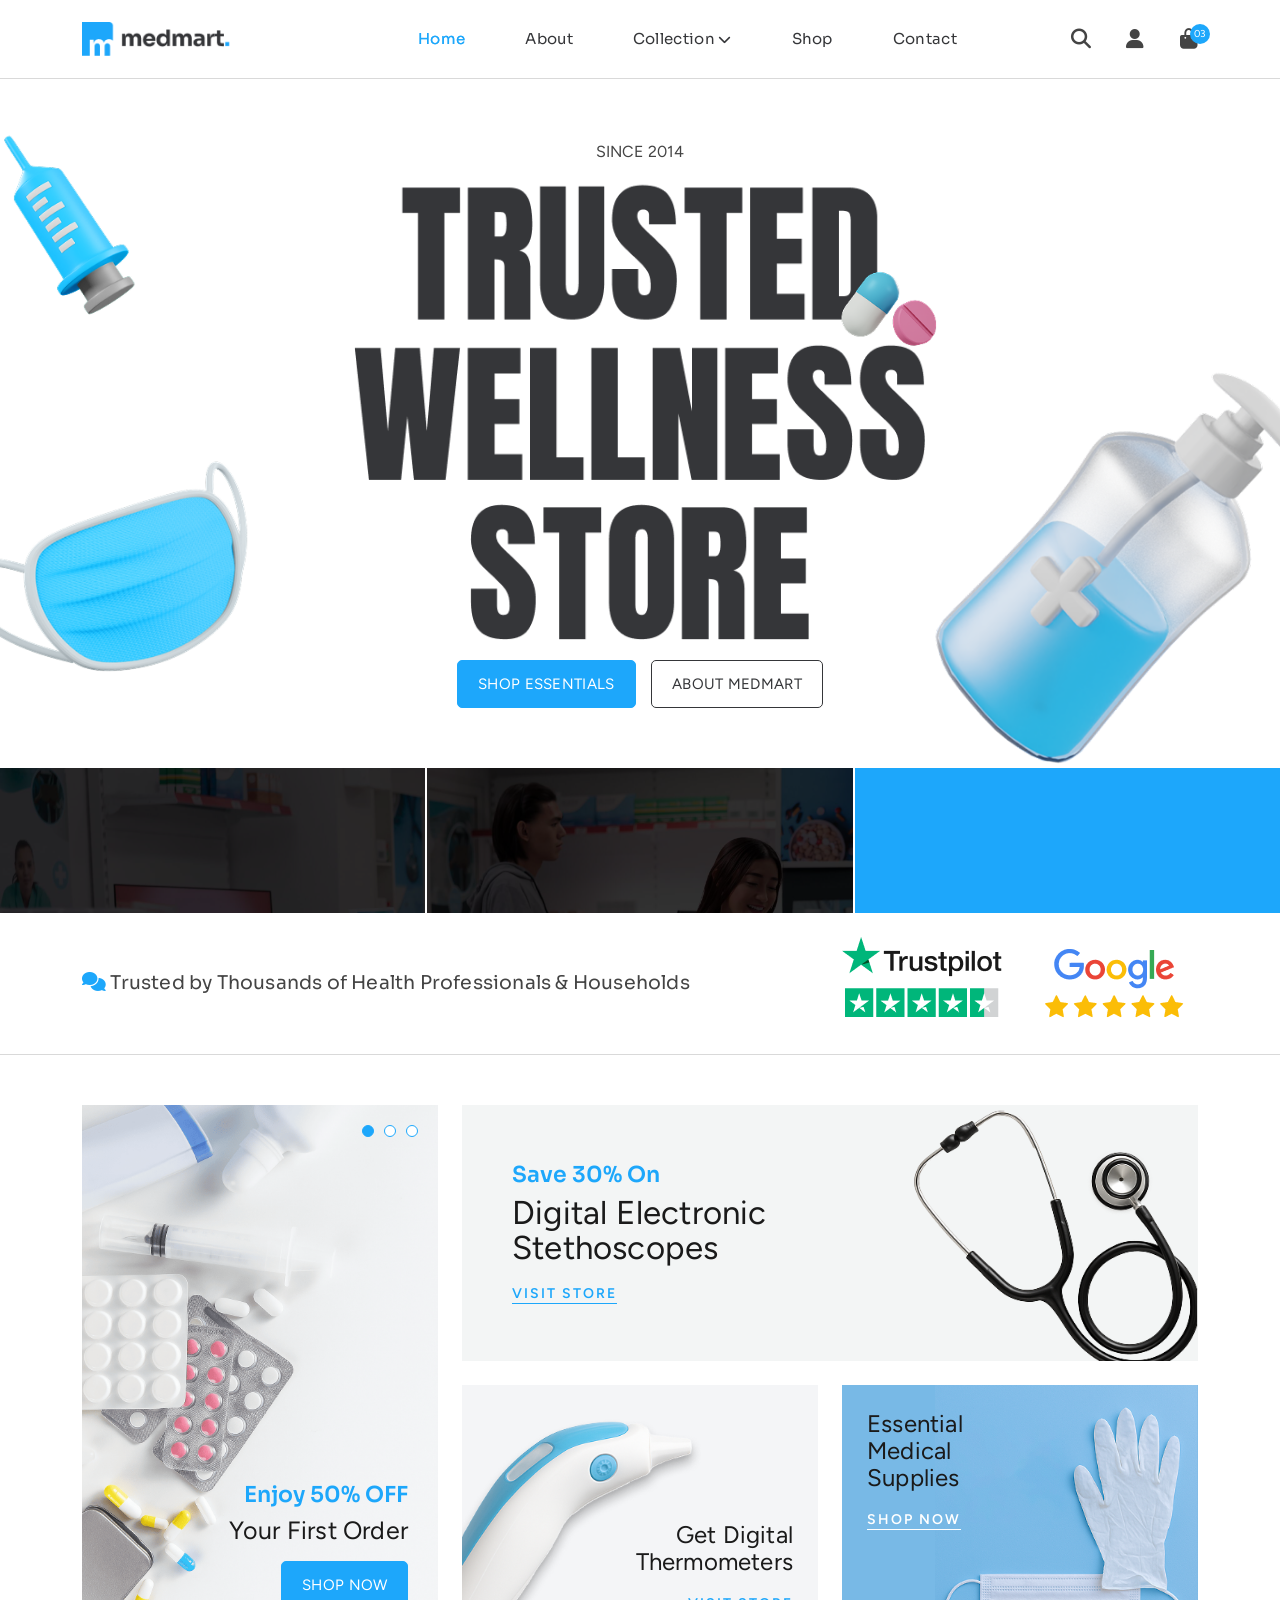
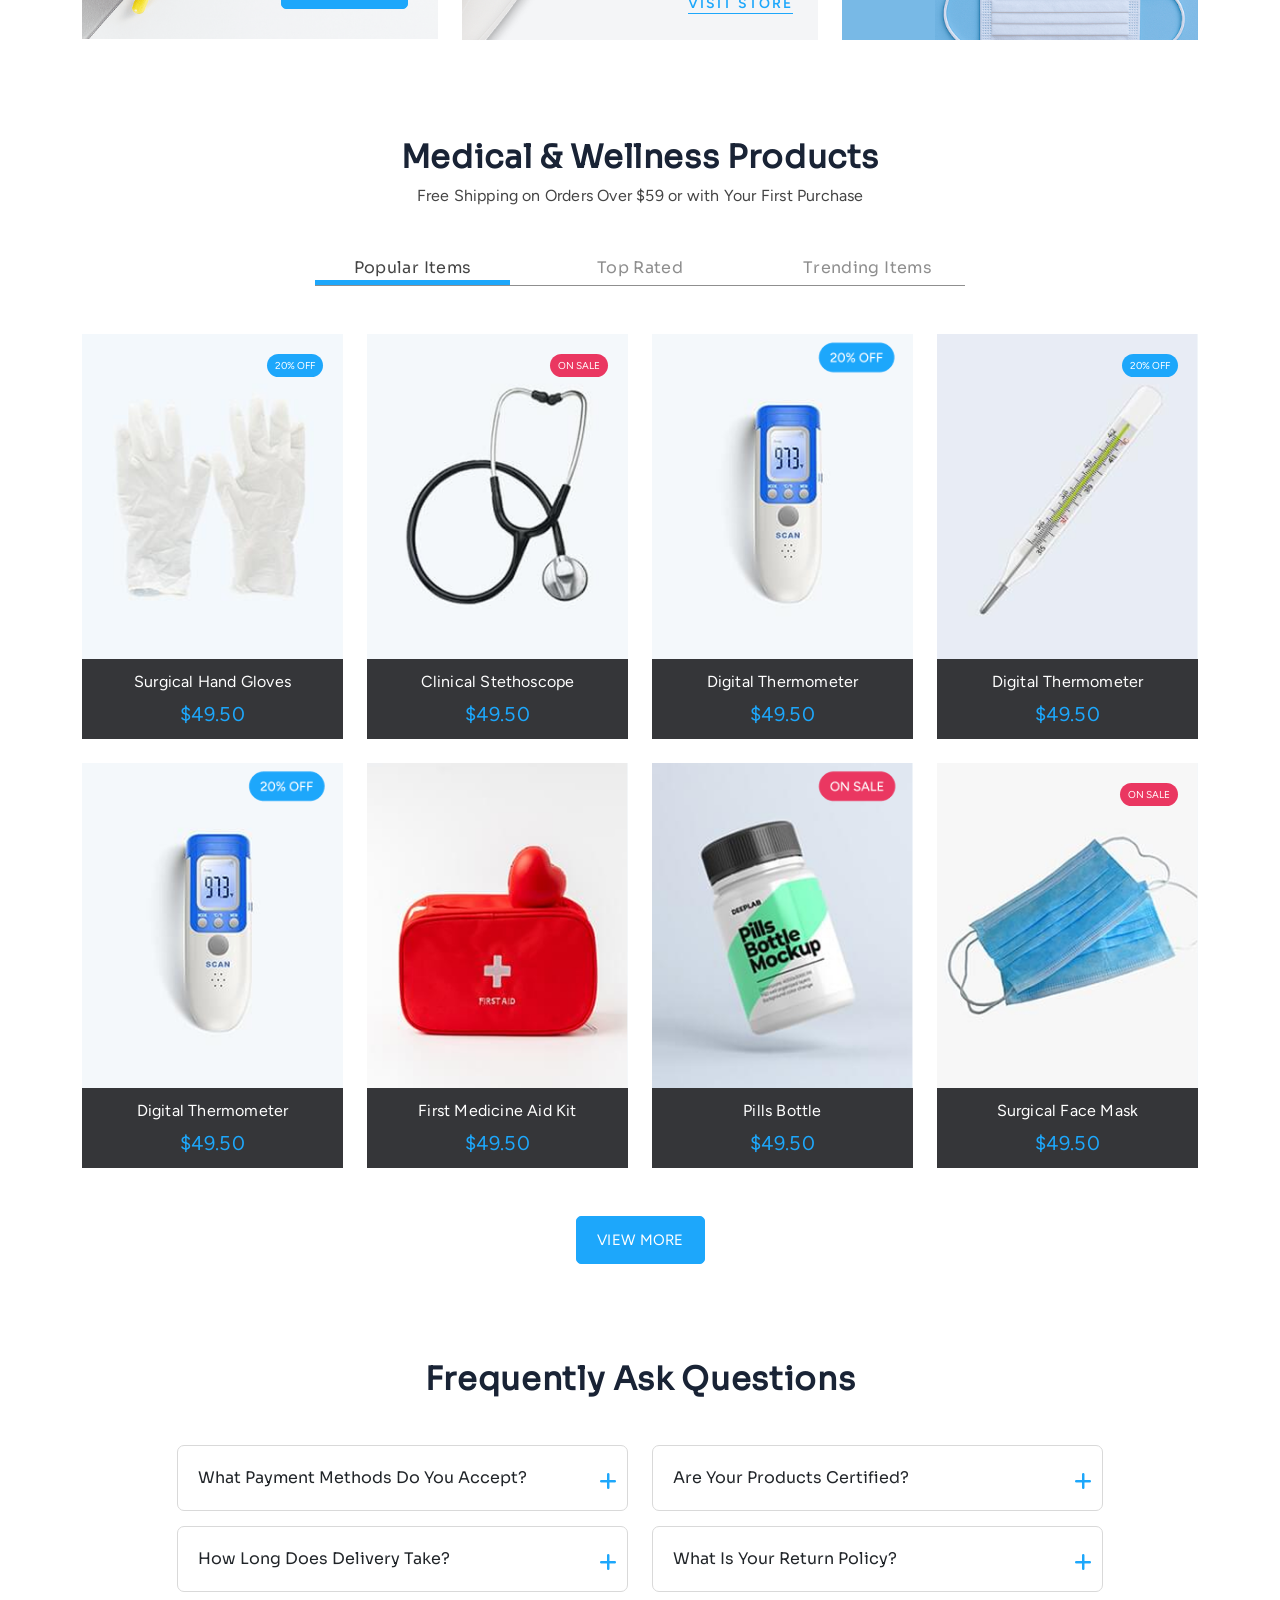
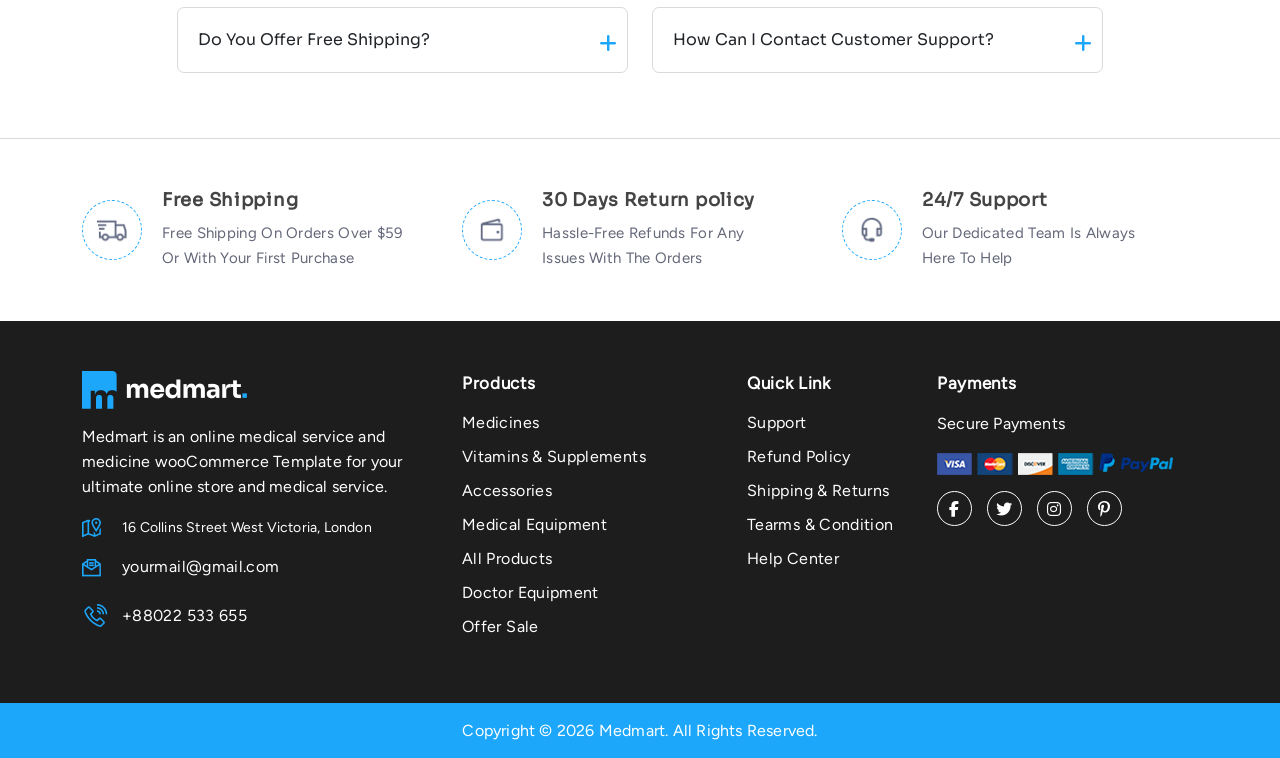
==== index.html @ 43d86fc0 "convert figma into website" ====
<!DOCTYPE html>
<html lang="en">

<head>
	<meta charset="utf-8" />
	<meta http-equiv="X-UA-Compatible" content="IE=edge" />
	<meta name="viewport" content="width=device-width,initial-scale=1.0" />
	<meta name="description" content="" />
	<meta name="keywords" content="" />
	<meta name="robots" content="index, follow, max-image-preview:large, max-snippet:-1, max-video-preview:-1" />
	<title>Medmart</title>
	<link rel="icon" type="image/x-icon" href="assets/images/faviocn.png">
	<link href="assets/css/all.min.css" rel="stylesheet" />
	<link href="assets/css/aos.css" rel="stylesheet" />
	<link href="assets/css/bootstrap.min.css" rel="stylesheet" />
	<link href="assets/css/jquery.fancybox.css" rel="stylesheet" />
	<link href="assets/css/meanmenu.css" rel="stylesheet" />
	<link href="assets/css/owl.carousel.min.css" rel="stylesheet" />
	<link href="assets/css/style.css" rel="stylesheet" />
	<link href="assets/css/media.css" rel="stylesheet" />
	<link href="assets/css/fancybox.css" rel="stylesheet" />
	<script src="assets/js/jquery.min.js"></script>
</head>

<body>
	<header>
		<div class="header">
			<div class="container">
				<div class="head_in">
					<div class="row justify-content-between align-items-lg-center">
						<div class="col-xxl-2 col-md-3 col-7">
							<div class="logos">
								<a href="index.html">
									<img src="assets/images/logo.png" alt="logo">
								</a>
							</div>
						</div>
						<div class="col-xxl-8 col-md-7 col-5">
							<div class="menu_side" id="menu_section">
								<div class="menu_sec">
									<nav class="menu" id="nav">
										<ul>
											<li class="active"><a href="index.html">home</a></li>
											<li>
												<a href="javascript:void(0)">About
												</a>

											</li>
											<li>
												<a href="javascript:void(0)">Collection <i
														class="fa-solid fa-chevron-down"></i>
												</a>
												<div class="sub_menu">
													<ul>
														<li><a href="javascript:void(0)">Medications</a></li>
														<li><a href="javascript:void(0)">Stethoscopes</a></li>
														<li><a href="javascript:void(0)">Thermometers</a></li>
														<li><a href="javascript:void(0)">Medical Supplies</a></li>
													</ul>
												</div>
											</li>
											<li><a href="javascript:void(0)">shop</a>

											</li>
											<li>
												<a href="javascript:void(0)">contact</a>

											</li>
										</ul>
									</nav>
									<div class=" mobile-menu hidden-lg hidden-xlg hidden-xx hidden-sp"></div>
								</div>

							</div>
						</div>
						<div class="col-xxl-2 col-md-2 d-none d-lg-block">
							<div class="register" id="register_section">
								<ul>
									<li>
										<a href="javascript:void(0)"><i class="fa-solid fa-magnifying-glass"></i></a>
									</li>
									<li>
										<a href="javascript:void(0)"><i class="fa-solid fa-user"></i></a>
									</li>
									<li>
										<a href="javascript:void(0)" class="shoping">
											<i class="fa-solid fa-bag-shopping"></i>
											<span>03</span>
										</a>
									</li>
								</ul>



							</div>
						</div>
					</div>
				</div>
			</div>
		</div>
	</header>


	<div class="main-content">
		<section class="banner_sec">
			<div class="banner">
				<div class="container">
					<div class="banner_in">
						<p>SINCE 2014</p>
						<!-- <h1>trusted <br> wellness <br> store</h1> -->
						<div class="img" data-aos="zoom-in" data-aos-duration="2000" >
							 <img src="assets/images/ban_text.png" alt="banner text" class="img-fluid">
						</div>
						<ul>
							<li><a href="#" class="less1">Shop Essentials</a>
							</li>
							<li><a href="#" class="less">About Medmart</a></li>
						</ul>
					</div>
				</div>
				<div class="posi1" data-aos="fade-left" data-aos-duration="2000">
					<img src="assets/images/ban_vaccine.png" alt="ban_vaccine" class="img-fluid">
				</div>
				<div class="posi2"  data-aos="fade-left" data-aos-duration="3000">
					<img src="assets/images/ban_mask.png" alt="ban_mask" class="img-fluid">
				</div>
				<div class="posi3"  data-aos="fade-right" data-aos-duration="2000">
					<img src="assets/images/ban_medicine.png" alt="ban_medicine" class="img-fluid">
				</div>
			</div>
		</section>
		<section class="customer_sec">
			<div class="customer">

				<div class="cust_in">
					<div class="row m-0">
						<div class="col-lg-4 col-md-4">
							<div class="cust_box box1">
								<span data-aos="fade-up"
     data-aos-duration="2000">99% Customer Satisfaction</span>
								<p data-aos="fade-down"
     data-aos-duration="2000">Rated highly for quality & <br>reliability</p>
							</div>
						</div>
						<div class="col-lg-4 col-md-4">
							<div class="cust_box box2">
								<span data-aos="fade-up"
     data-aos-duration="2000">Next-Day Dispatch</span>
								<p data-aos="fade-down"
     data-aos-duration="2000">Quick, dependable shipping <br> across the UK</p>
							</div>
						</div>
						<div class="col-lg-4 col-md-4">
							<div class="cust_box box3">
								<span data-aos="fade-up"
     data-aos-duration="2500">Safe & Certified</span>
								<p data-aos="fade-down"
     data-aos-duration="2500">All products meet medical <br> safety standards</p>
							</div>
						</div>
					</div>
				</div>

			</div>
		</section>
		<section class="review_sec">
			<div class="review py-4">
				<div class="container">
					<div class="review_in">
						<div class="row align-items-center">
							<div class="col-lg-8 col-md-8">
								<div class="trust_box" >
									<p class="m-md-0" ><i class="fa-solid fa-comments"></i> Trusted by Thousands of Health
										Professionals & Households</p>
								</div>
							</div>
							<div class="col-lg-4 col-md-4">
								<div class="trust_img">
									<ul>
										<li><a href="#"><img src="assets/images/trust.png" alt="trust_img" class="img-fluid"></a></li>
										<li><a href="#"><img src="assets/images/review.png" alt="google review" class="img-fluid"></a>
										</li>
									</ul>
								</div>
							</div>
						</div>
					</div>
				</div>
			</div>
		</section>
		<section class="offer_sec">
			<div class="offer pads">
				<div class="container">
					<div class="offer_in">
						<div class="row row-gap-3 justify-content-between">
							<div class="col-lg-4 col-md-5">
								<div class="off_lft owl-carousel" id="offer_section">

									<div class="items">
										<div class="img">
											<img src="assets/images/offer1.png" alt="offer img" class="img-fluid">
										</div>
										<div class="cnt">
											<span>Enjoy 50% OFF</span>
											<p>Your First Order </p>
											<a href="#" class="less1">SHOP NOW</a>
										</div>
									</div>
									<div class="items">
										<div class="img">
											<img src="assets/images/offer1.png" alt="offer img" class="img-fluid">
										</div>
										<div class="cnt">
											<span>Enjoy 60% OFF</span>
											<p>Your First Order </p>
											<a href="#" class="less1">SHOP NOW</a>
										</div>
									</div>
									<div class="items">
										<div class="img">
											<img src="assets/images/offer1.png" alt="offer img" class="img-fluid">
										</div>
										<div class="cnt">
											<span>Enjoy 70% OFF</span>
											<p>Your First Order </p>
											<a href="#" class="less1">SHOP NOW</a>
										</div>
									</div>

								</div>
							</div>
							<div class="col-lg-8 col-md-7">
								<div class="off_ryt">
									<div class="row row-gap-3 row-gap-lg-4">
										<div class="col-md-12">
											<div class="cmn box1" data-aos="fade-up"
     data-aos-duration="1500">
												<div class="text">
													<span>Save 30% on</span>
													<p>Digital Electronic Stethoscopes</p>
													<a href="#">visit store</a>
												</div>
												<div class="img">
													<img src="assets/images/offer2.png" alt="offer img" class="img-fluid">
												</div>
											</div>
										</div>
										<div class="col-md-6">
											<div class="cmn box2" data-aos="fade-up"
     data-aos-duration="2000">
												<div class="text">
													<p>Get Digital Thermometers</p>
													<a href="#">visit store</a>
												</div>
												<!-- <div class="img">
												<img src="assets/images/offer3.png" alt="offer img">
											</div> -->
											</div>
										</div>
										<div class="col-md-6">
											<div class="cmn box3" data-aos="fade-up"
     data-aos-duration="3000">
												<div class="text">
													<p>Essential Medical Supplies</p>
													<a href="#">shop now</a>
												</div>
												<!-- <div class="img">
												<img src="assets/images/offer4.png" alt="offer img">
											</div> -->
											</div>
										</div>
									</div>

								</div>
							</div>
						</div>

					</div>
				</div>
			</div>
		</section>
		<section class="product_sec">
			<div class="prodect pads">
				<div class="container">
					<div class="product_in text-center">
						<h2>Medical & Wellness Products</h2>
						<p>Free Shipping on Orders Over $59 or with Your First Purchase</p>

						<div class="tabs_cnt my-3 my-lg-5">
							<ul class="nav nav-pills mb-5" role="tablist">
								<li class="nav-item">
									<a class="active" data-bs-toggle="pill" href="#popular">Popular Items</a>
								</li>
								<li class="nav-item">
									<a data-bs-toggle="pill" href="#top-rated">Top Rated</a>
								</li>
								<li class="nav-item">
									<a data-bs-toggle="pill" href="#trending">Trending Items</a>
								</li>

							</ul>

							<div class="tab-content">
								<div id="popular" class="tab-pane active">
									<div class="row row-gap-4">
										<div class="col-sm-6 col-md-4 col-lg-4 col-xl-3">
											<div class="prd_box">
												<a href="#">
													<div class="img">
														<img src="assets/images/product1.png" alt="product image">
													</div>
													<div class="cnt">
														<p>Surgical Hand Gloves</p>
														<span>$49.50</span>
													</div>
												</a>
												<div class="offs">
													<span>20% Off</span>
												</div>
											</div>
										</div>
										<div class="col-sm-6 col-md-4 col-lg-4 col-xl-3">
											<div class="prd_box">
												<a href="#">
													<div class="img">
														<img src="assets/images/product2.png" alt="product image">
													</div>
													<div class="cnt">
														<p>Clinical Stethoscope</p>
														<span>$49.50</span>
													</div>
												</a>
												<div class="offs sale">
													<span>on sale</span>
												</div>
											</div>
										</div>
										<div class="col-sm-6 col-md-4 col-lg-4 col-xl-3">
											<div class="prd_box">
												<a href="#">
													<div class="img">
														<img src="assets/images/product3.png" alt="product image">
													</div>
													<div class="cnt">
														<p>Digital Thermometer</p>
														<span>$49.50</span>
													</div>
												</a>

											</div>
										</div>
										<div class="col-sm-6 col-md-4 col-lg-4 col-xl-3">
											<div class="prd_box">
												<a href="#">
													<div class="img">
														<img src="assets/images/product4.png" alt="product image">
													</div>
													<div class="cnt">
														<p>Digital Thermometer</p>
														<span>$49.50</span>
													</div>
												</a>
												<div class="offs">
													<span>20% Off</span>
												</div>
											</div>
										</div>
										<div class="col-sm-6 col-md-4 col-lg-4 col-xl-3">
											<div class="prd_box">
												<a href="#">
													<div class="img">
														<img src="assets/images/product5.png" alt="product image">
													</div>
													<div class="cnt">
														<p>Digital Thermometer</p>
														<span>$49.50</span>
													</div>
												</a>

											</div>
										</div>
										<div class="col-sm-6 col-md-4 col-lg-4 col-xl-3">
											<div class="prd_box">
												<a href="#">
													<div class="img">
														<img src="assets/images/product6.png" alt="product image">
													</div>
													<div class="cnt">
														<p>First Medicine Aid Kit</p>
														<span>$49.50</span>
													</div>
												</a>

											</div>
										</div>
										<div class="col-sm-6 col-md-4 col-lg-4 col-xl-3">
											<div class="prd_box">
												<a href="#">
													<div class="img">
														<img src="assets/images/product7.png" alt="product image">
													</div>
													<div class="cnt">
														<p>Pills Bottle</p>
														<span>$49.50</span>
													</div>
												</a>

											</div>
										</div>
										<div class="col-sm-6 col-md-4 col-lg-4 col-xl-3">
											<div class="prd_box">
												<a href="#">
													<div class="img">
														<img src="assets/images/product8.png" alt="product image">
													</div>
													<div class="cnt">
														<p>Surgical Face Mask</p>
														<span>$49.50</span>
													</div>
												</a>
												<div class="offs sale">
													<span>on sale</span>
												</div>
											</div>
										</div>
									</div>
								</div>
								<div id="top-rated" class="tab-pane">
									<div class="row row-gap-4">
										<div class="col-sm-6 col-md-4 col-lg-4 col-xl-3">
											<div class="prd_box">
												<a href="#">
													<div class="img">
														<img src="assets/images/product3.png" alt="product image">
													</div>
													<div class="cnt">
														<p>Digital Thermometer</p>
														<span>$49.50</span>
													</div>
												</a>

											</div>
										</div>
										<div class="col-sm-6 col-md-4 col-lg-4 col-xl-3">
											<div class="prd_box">
												<a href="#">
													<div class="img">
														<img src="assets/images/product4.png" alt="product image">
													</div>
													<div class="cnt">
														<p>Digital Thermometer</p>
														<span>$49.50</span>
													</div>
												</a>
												<div class="offs">
													<span>20% Off</span>
												</div>
											</div>
										</div>
										<div class="col-sm-6 col-md-4 col-lg-4 col-xl-3">
											<div class="prd_box">
												<a href="#">
													<div class="img">
														<img src="assets/images/product5.png" alt="product image">
													</div>
													<div class="cnt">
														<p>Digital Thermometer</p>
														<span>$49.50</span>
													</div>
												</a>

											</div>
										</div>
										<div class="col-sm-6 col-md-4 col-lg-4 col-xl-3">
											<div class="prd_box">
												<a href="#">
													<div class="img">
														<img src="assets/images/product6.png" alt="product image">
													</div>
													<div class="cnt">
														<p>First Medicine Aid Kit</p>
														<span>$49.50</span>
													</div>
												</a>

											</div>
										</div>
										<div class="col-sm-6 col-md-4 col-lg-4 col-xl-3">
											<div class="prd_box">
												<a href="#">
													<div class="img">
														<img src="assets/images/product1.png" alt="product image">
													</div>
													<div class="cnt">
														<p>Surgical Hand Gloves</p>
														<span>$49.50</span>
													</div>
												</a>
												<div class="offs">
													<span>20% Off</span>
												</div>
											</div>
										</div>
										<div class="col-sm-6 col-md-4 col-lg-4 col-xl-3">
											<div class="prd_box">
												<a href="#">
													<div class="img">
														<img src="assets/images/product2.png" alt="product image">
													</div>
													<div class="cnt">
														<p>Clinical Stethoscope</p>
														<span>$49.50</span>
													</div>
												</a>
												<div class="offs sale">
													<span>on sale</span>
												</div>
											</div>
										</div>

										<div class="col-sm-6 col-md-4 col-lg-4 col-xl-3">
											<div class="prd_box">
												<a href="#">
													<div class="img">
														<img src="assets/images/product7.png" alt="product image">
													</div>
													<div class="cnt">
														<p>Pills Bottle</p>
														<span>$49.50</span>
													</div>
												</a>

											</div>
										</div>
										<div class="col-sm-6 col-md-4 col-lg-4 col-xl-3">
											<div class="prd_box">
												<a href="#">
													<div class="img">
														<img src="assets/images/product8.png" alt="product image">
													</div>
													<div class="cnt">
														<p>Surgical Face Mask</p>
														<span>$49.50</span>
													</div>
												</a>
												<div class="offs sale">
													<span>on sale</span>
												</div>
											</div>
										</div>
									</div>
								</div>
								<div id="trending" class="tab-pane ">
									<div class="row row-gap-4">
										<div class="col-sm-6 col-md-4 col-lg-4 col-xl-3">
											<div class="prd_box">
												<a href="#">
													<div class="img">
														<img src="assets/images/product5.png" alt="product image">
													</div>
													<div class="cnt">
														<p>Digital Thermometer</p>
														<span>$49.50</span>
													</div>
												</a>

											</div>
										</div>
										<div class="col-sm-6 col-md-4 col-lg-4 col-xl-3">
											<div class="prd_box">
												<a href="#">
													<div class="img">
														<img src="assets/images/product6.png" alt="product image">
													</div>
													<div class="cnt">
														<p>First Medicine Aid Kit</p>
														<span>$49.50</span>
													</div>
												</a>

											</div>
										</div>
										<div class="col-sm-6 col-md-4 col-lg-4 col-xl-3">
											<div class="prd_box">
												<a href="#">
													<div class="img">
														<img src="assets/images/product7.png" alt="product image">
													</div>
													<div class="cnt">
														<p>Pills Bottle</p>
														<span>$49.50</span>
													</div>
												</a>

											</div>
										</div>
										<div class="col-sm-6 col-md-4 col-lg-4 col-xl-3">
											<div class="prd_box">
												<a href="#">
													<div class="img">
														<img src="assets/images/product8.png" alt="product image">
													</div>
													<div class="cnt">
														<p>Surgical Face Mask</p>
														<span>$49.50</span>
													</div>
												</a>
												<div class="offs sale">
													<span>on sale</span>
												</div>
											</div>
										</div>
										<div class="col-sm-6 col-md-4 col-lg-4 col-xl-3">
											<div class="prd_box">
												<a href="#">
													<div class="img">
														<img src="assets/images/product1.png" alt="product image">
													</div>
													<div class="cnt">
														<p>Surgical Hand Gloves</p>
														<span>$49.50</span>
													</div>
												</a>
												<div class="offs">
													<span>20% Off</span>
												</div>
											</div>
										</div>
										<div class="col-sm-6 col-md-4 col-lg-4 col-xl-3">
											<div class="prd_box">
												<a href="#">
													<div class="img">
														<img src="assets/images/product2.png" alt="product image">
													</div>
													<div class="cnt">
														<p>Clinical Stethoscope</p>
														<span>$49.50</span>
													</div>
												</a>
												<div class="offs sale">
													<span>on sale</span>
												</div>
											</div>
										</div>
										<div class="col-sm-6 col-md-4 col-lg-4 col-xl-3">
											<div class="prd_box">
												<a href="#">
													<div class="img">
														<img src="assets/images/product3.png" alt="product image">
													</div>
													<div class="cnt">
														<p>Digital Thermometer</p>
														<span>$49.50</span>
													</div>
												</a>

											</div>
										</div>
										<div class="col-sm-6 col-md-4 col-lg-4 col-xl-3">
											<div class="prd_box">
												<a href="#">
													<div class="img">
														<img src="assets/images/product4.png" alt="product image">
													</div>
													<div class="cnt">
														<p>Digital Thermometer</p>
														<span>$49.50</span>
													</div>
												</a>
												<div class="offs">
													<span>20% Off</span>
												</div>
											</div>
										</div>

									</div>
								</div>


							</div>

						</div>
						<a href="#" class="less1">view more</a>
					</div>
				</div>
			</div>

		</section>
		<section class="faq_sec">
			<div class="faq pads pt-2 pt-lg-5">
				<div class="container">
					<div class="faq_in">
						<h3 class="text-center">Frequently Ask Questions</h3>
						<div class="row mt-3 mt-lg-5 justify-content-center">
							<div class="col-lg-5">
								<div class="lft">
									<div class="accordion" id="accordian_faq">
										<div class="accordion-item">
											<div id="item1">
												<button class="accordion-button collapsed" data-bs-toggle="collapse"
													data-bs-target="#item-1" aria-expanded="false"
													aria-controls="item-1">
													What payment methods do you accept?
												</button>
											</div>
											<div id="item-1" class="accordion-collapse collapse "
												aria-labelledby="item1" data-bs-parent="#accordian_faq">
												<div class="accordion-body">
													<p>
														Lorem ipsum dolor sit amet, consectetur adipiscing elit. Nunc at
														tortor in libero venenatis mattis. Donec ac neque in turpis
														interdum pharetra. Ut id viverra felis. Vestibulum eu ultricies
														eros, ac aliquet ante. Mauris a eros consequat, commodo ante
														sed, imperdiet magna. Fusce nulla enim, gravida id arcu at,
														tincidunt rutrum enim.


												</div>
											</div>
										</div>
										<div class="accordion-item">
											<div id="item2">
												<button class="accordion-button collapsed" data-bs-toggle="collapse"
													data-bs-target="#item-2" aria-expanded="true"
													aria-controls="item-2">
													How long does delivery take?
												</button>
											</div>
											<div id="item-2" class="accordion-collapse collapse" aria-labelledby="item2"
												data-bs-parent="#accordian_faq">
												<div class="accordion-body">
													<p>Lorem ipsum dolor sit amet, consectetur adipiscing elit. Nunc at
														tortor in libero venenatis mattis. Donec ac neque in turpis
														interdum pharetra. Ut id viverra felis. Vestibulum eu ultricies
														eros, ac aliquet ante. Mauris a eros consequat, commodo ante
														sed, imperdiet magna. Fusce nulla enim, gravida id arcu at,
														tincidunt rutrum enim. Suspendisse elementum velit mauris, quis
														finibus diam vehicula eu. Suspendisse consequat vitae purus eget
														congue. Nulla laoreet neque odio, id pulvinar quam dignissim ut.
													</p>
												</div>
											</div>
										</div>
										<div class="accordion-item">
											<div id="item3">
												<button class="accordion-button collapsed" data-bs-toggle="collapse"
													data-bs-target="#item-3" aria-expanded="false"
													aria-controls="item-3">
													Do you offer free shipping?
												</button>
											</div>
											<div id="item-3" class="accordion-collapse collapse" aria-labelledby="item3"
												data-bs-parent="#accordian_faq">
												<div class="accordion-body">
													<p>Lorem ipsum dolor sit amet, consectetur adipiscing elit. Nunc at
														tortor in libero venenatis mattis. Donec ac neque in turpis
														interdum pharetra. Ut id viverra felis. Vestibulum eu ultricies
														eros, ac aliquet ante. Mauris a eros consequat, commodo ante
														sed, imperdiet magna. Fusce nulla enim, gravida id arcu at,
														tincidunt rutrum enim. Suspendisse elementum velit mauris, quis
														finibus diam vehicula eu. Suspendisse consequat vitae purus eget
														congue. Nulla laoreet neque odio, id pulvinar quam dignissim ut.
													</p>
												</div>
											</div>
										</div>
									</div>
								</div>
							</div>
							<div class="col-lg-5">
								<div class="lft">
									<div class="accordion" id="accordian_faq1">
										<div class="accordion-item">
											<div id="item4">
												<button class="accordion-button collapsed" data-bs-toggle="collapse"
													data-bs-target="#item-4" aria-expanded="false"
													aria-controls="item-4">
													Are your products certified?
												</button>
											</div>
											<div id="item-4" class="accordion-collapse collapse" aria-labelledby="item4"
												data-bs-parent="#accordian_faq">
												<div class="accordion-body">
													<p>Lorem ipsum dolor sit amet, consectetur adipiscing elit. Nunc at
														tortor in libero venenatis mattis. Donec ac neque in turpis
														interdum pharetra. Ut id viverra felis. Vestibulum eu ultricies
														eros, ac aliquet ante. Mauris a eros consequat, commodo ante
														sed, imperdiet magna. Fusce nulla enim, gravida id arcu at,
														tincidunt rutrum enim. Suspendisse elementum velit mauris, quis
														finibus diam vehicula eu. Suspendisse consequat vitae purus eget
														congue. Nulla laoreet neque odio, id pulvinar quam dignissim ut.
													</p>
												</div>
											</div>
										</div>
										<div class="accordion-item">
											<div id="item5">
												<button class="accordion-button collapsed" data-bs-toggle="collapse"
													data-bs-target="#item-5" aria-expanded="false"
													aria-controls="item-5">
													What is your return policy?
												</button>
											</div>
											<div id="item-5" class="accordion-collapse collapse" aria-labelledby="item5"
												data-bs-parent="#accordian_faq">
												<div class="accordion-body">
													<p>Lorem ipsum dolor sit amet, consectetur adipiscing elit. Nunc at
														tortor in libero venenatis mattis. Donec ac neque in turpis
														interdum pharetra. Ut id viverra felis. Vestibulum eu ultricies
														eros, ac aliquet ante. Mauris a eros consequat, commodo ante
														sed, imperdiet magna. Fusce nulla enim, gravida id arcu at,
														tincidunt rutrum enim. Suspendisse elementum velit mauris, quis
														finibus diam vehicula eu. Suspendisse consequat vitae purus eget
														congue. Nulla laoreet neque odio, id pulvinar quam dignissim ut.
													</p>
												</div>
											</div>
										</div>
										<div class="accordion-item">
											<div id="item6">
												<button class="accordion-button collapsed" data-bs-toggle="collapse"
													data-bs-target="#item-6" aria-expanded="false"
													aria-controls="item-6">
													How can I contact customer support?
												</button>
											</div>
											<div id="item-6" class="accordion-collapse collapse" aria-labelledby="item6"
												data-bs-parent="#accordian_faq">
												<div class="accordion-body">
													<p>Lorem ipsum dolor sit amet, consectetur adipiscing elit. Nunc at
														tortor in libero venenatis mattis. Donec ac neque in turpis
														interdum pharetra. Ut id viverra felis. Vestibulum eu ultricies
														eros, ac aliquet ante. Mauris a eros consequat, commodo ante
														sed, imperdiet magna. Fusce nulla enim, gravida id arcu at,
														tincidunt rutrum enim. Suspendisse elementum velit mauris, quis
														finibus diam vehicula eu. Suspendisse consequat vitae purus eget
														congue. Nulla laoreet neque odio, id pulvinar quam dignissim ut.
													</p>
												</div>
											</div>
										</div>
									</div>
								</div>
							</div>
						</div>
					</div>
				</div>
			</div>
		</section>
		<section class="shipping_sec">
			<div class="shipping pads">
				<div class="container">
					<div class="ship_in">

						<div class="row justify-content-around row-gap-4">
							<div class="col-md-6 col-lg-4" >
								<div class="ship_box" data-aos="fade-up"
     data-aos-duration="1500">
									<div class="img">
										<img src="assets/images/shipping1.png" alt="Free Shipping">
									</div>
									<div class="cnt">
										<strong>Free Shipping</strong>
										<p>Free Shipping on Orders Over $59 <br> or with Your First Purchase</p>
									</div>
								</div>
							</div>
							<div class="col-md-6 col-lg-4" >
								<div class="ship_box" data-aos="fade-up"
     data-aos-duration="2000">
									<div class="img">
										<img src="assets/images/shipping2.png" alt="30 Days Return policy">
									</div>
									<div class="cnt">
										<strong >30 Days Return policy</strong>
										<p>Hassle-free refunds for any <br> issues with the orders</p>
									</div>
								</div>
							</div>
							<div class="col-md-6 col-lg-4">
								<div class="ship_box" data-aos="fade-up"
     data-aos-duration="2500">
									<div class="img">
										<img src="assets/images/shipping3.png" alt="24/7 Support">
									</div>
									<div class="cnt">
										<strong>24/7 Support</strong>
										<p>Our dedicated team is always <br> here to help</p>
									</div>
								</div>
							</div>

						</div>

					</div>
				</div>
			</div>
		</section>
	</div><!--main-content-->

	<footer>
		<footer>
			<div class="foot_menu">
				<div class="foot_menu1">
					<div class="container">
						<div class="foot_top row justify-content-between row-gap-md-4">
							<div class="f-link col-md-6 col-lg-4">
								<div class="cnt">
									<a href="index.html"><img src="assets/images/foot-logo.png" alt="footer logo"></a>
									<p>Medmart is an online medical service and
										medicine wooCommerce Template for your
										ultimate online store and medical service.</p>
									<ul>
										<li class="loc">
											<i><img src="assets/images/map.png" alt="location "></i>
											<p>16 Collins Street West Victoria, London</p>

										</li>
										
										<li>
											<i><img src="assets/images/mail.png" alt="mail"></i>
											<a href="mailto:yourmail@gmail.com"
												style="text-transform: lowercase;">yourmail@gmail.com</a>

										</li>
										<li>
											<i><img src="assets/images/call.png" alt="mobile img"></i>
											<a href="tel:88022 533 655"> +88022 533 655</a>
										</li>

									</ul>
								</div>
							</div>
							<div class="f-link col-md-4 col-lg-3">
								<strong>Products</strong>
								<div class="flist">
									<ul>
										<li><a href="#">Medicines</a></li>
										<li><a href="#">Vitamins & Supplements</a></li>
										<li><a href="#">Accessories</a></li>
										<li><a href="#">Medical Equipment</a></li>
										<li><a href="#">All Products</a></li>
										<li><a href="#">Doctor Equipment</a></li>
										<li><a href="#">Offer Sale</a></li>
									</ul>

								</div>
							</div>
							<div class="f-link col-md-6 col-lg-2">
								<strong>Quick Link</strong>
								<div class="flist">
									<ul>
										<li><a href="#">Support</a></li>
										<li><a href="#">Refund Policy</a></li>
										<li><a href="#">Shipping & Returns</a></li>
										<li><a href="#">Tearms & Condition</a></li>
										<li><a href="#">Help Center</a></li>
									</ul>

								</div>
							</div>
							<div class="f-link col-md-4 col-lg-3">
								<strong>Payments</strong>
								<div class="flist">
								
										<p>Secure Payments</p>
									
									<img src="assets/images/payment.png" alt="payment" class="img-fluid">
									<ul>
										<li><a href="#" target="_blank"><i class="fab fa-facebook-f"></i></a></li>
										<li><a href="#" target="_blank"><i class="fa-brands fa-twitter"></i></a></li>
										<li><a href="#" target="_blank"><i class="fab fa-instagram"></i></a></li>
										<li><a href="#" target="_blank"><i class="fa-brands fa-pinterest-p"></i></a>
										</li>
									</ul>
								</div>
							</div>
						</div>
					</div>
				</div>
				<div class="foot_menu2">
					<div class="container">
						<div class="cpy_ryt">
							<p>Copyright ©
								<script>
									document.write(new Date().getFullYear())
								</script> Medmart. All Rights Reserved.
							</p>
							
						</div>
					</div>
				</div>
			</div>
		</footer>
		<!-- JS/CSS Files-->
		<script src="assets/js/aos.js"></script>
		<script src="assets/js/bootstrap.min.js"></script>
		<script src="assets/js/jquery-addons.js"></script>
		<script src="assets/js/owl.carousel.min.js"></script>
		<script src="assets/js/script.js"></script>
		<script src="assets/js/jquery.fancybox.js"></script>
</body>


</html>
---- assets/css/style.css ----
@font-face {
  font-family: "Figtree-Black";
  src: url("../fonts/Figtree-Black.eot");
  src: url("../fonts/Figtree-Black.eot?iefix") format("embedded-opentype"), url("../fonts/Figtree-Black.woff") format("woff"), url("../fonts/Figtree-Black.ttf") format("truetype"), url("../fonts/Figtree-Black.svgFigtree-Black") format("svg");
  font-weight: normal;
  font-style: normal;
}
@font-face {
  font-family: "Figtree-Bold";
  src: url("../fonts/Figtree-Bold.eot");
  src: url("../fonts/Figtree-Bold.eot?iefix") format("embedded-opentype"), url("../fonts/Figtree-Bold.woff") format("woff"), url("../fonts/Figtree-Bold.ttf") format("truetype"), url("../fonts/Figtree-Bold.svgFigtree-Bold") format("svg");
  font-weight: normal;
  font-style: normal;
}
@font-face {
  font-family: "Figtree-ExtraBold";
  src: url("../fonts/Figtree-ExtraBold.eot");
  src: url("../fonts/Figtree-ExtraBold.eot?iefix") format("embedded-opentype"), url("../fonts/Figtree-ExtraBold.woff") format("woff"), url("../fonts/Figtree-ExtraBold.ttf") format("truetype"), url("../fonts/Figtree-ExtraBold.svgFigtree-ExtraBold") format("svg");
  font-weight: normal;
  font-style: normal;
}
@font-face {
  font-family: "Figtree-Light";
  src: url("../fonts/Figtree-Light.eot");
  src: url("../fonts/Figtree-Light.eot?iefix") format("embedded-opentype"), url("../fonts/Figtree-Light.woff") format("woff"), url("../fonts/Figtree-Light.ttf") format("truetype"), url("../fonts/Figtree-Light.svgFigtree-Light") format("svg");
  font-weight: normal;
  font-style: normal;
}
@font-face {
  font-family: "Figtree-Medium";
  src: url("../fonts/Figtree-Medium.eot");
  src: url("../fonts/Figtree-Medium.eot?iefix") format("embedded-opentype"), url("../fonts/Figtree-Medium.woff") format("woff"), url("../fonts/Figtree-Medium.ttf") format("truetype"), url("../fonts/Figtree-Medium.svgFigtree-Medium") format("svg");
  font-weight: normal;
  font-style: normal;
}
@font-face {
  font-family: "Figtree-Regular";
  src: url("../fonts/Figtree-Regular.eot");
  src: url("../fonts/Figtree-Regular.eot?iefix") format("embedded-opentype"), url("../fonts/Figtree-Regular.woff") format("woff"), url("../fonts/Figtree-Regular.ttf") format("truetype"), url("../fonts/Figtree-Regular.svgFigtree-Regular") format("svg");
  font-weight: normal;
  font-style: normal;
}
@font-face {
  font-family: "Figtree-SemiBold";
  src: url("../fonts/Figtree-SemiBold.eot");
  src: url("../fonts/Figtree-SemiBold.eot?iefix") format("embedded-opentype"), url("../fonts/Figtree-SemiBold.woff") format("woff"), url("../fonts/Figtree-SemiBold.ttf") format("truetype"), url("../fonts/Figtree-SemiBold.svgFigtree-SemiBold") format("svg");
  font-weight: normal;
  font-style: normal;
}
@font-face {
  font-family: "Sora-Bold";
  src: url("../fonts/Sora-Bold.eot");
  src: url("../fonts/Sora-Bold.eot?iefix") format("embedded-opentype"), url("../fonts/Sora-Bold.woff") format("woff"), url("../fonts/Sora-Bold.ttf") format("truetype"), url("../fonts/Sora-Bold.svgSora-Bold") format("svg");
  font-weight: normal;
  font-style: normal;
}
@font-face {
  font-family: "Sora-ExtraBold";
  src: url("../fonts/Sora-ExtraBold.eot");
  src: url("../fonts/Sora-ExtraBold.eot?iefix") format("embedded-opentype"), url("../fonts/Sora-ExtraBold.woff") format("woff"), url("../fonts/Sora-ExtraBold.ttf") format("truetype"), url("../fonts/Sora-ExtraBold.svgSora-ExtraBold") format("svg");
  font-weight: normal;
  font-style: normal;
}
@font-face {
  font-family: "Sora-Light";
  src: url("../fonts/Sora-Light.eot");
  src: url("../fonts/Sora-Light.eot?iefix") format("embedded-opentype"), url("../fonts/Sora-Light.woff") format("woff"), url("../fonts/Sora-Light.ttf") format("truetype"), url("../fonts/Sora-Light.svgSora-Light") format("svg");
  font-weight: normal;
  font-style: normal;
}
@font-face {
  font-family: "Sora-Medium";
  src: url("../fonts/Sora-Medium.eot");
  src: url("../fonts/Sora-Medium.eot?iefix") format("embedded-opentype"), url("../fonts/Sora-Medium.woff") format("woff"), url("../fonts/Sora-Medium.ttf") format("truetype"), url("../fonts/Sora-Medium.svgSora-Medium") format("svg");
  font-weight: normal;
  font-style: normal;
}
@font-face {
  font-family: "Sora-Regular";
  src: url("../fonts/Sora-Regular.eot");
  src: url("../fonts/Sora-Regular.eot?iefix") format("embedded-opentype"), url("../fonts/Sora-Regular.woff") format("woff"), url("../fonts/Sora-Regular.ttf") format("truetype"), url("../fonts/Sora-Regular.svgSora-Regular") format("svg");
  font-weight: normal;
  font-style: normal;
}
@font-face {
  font-family: "Sora-SemiBold";
  src: url("../fonts/Sora-SemiBold.eot");
  src: url("../fonts/Sora-SemiBold.eot?iefix") format("embedded-opentype"), url("../fonts/Sora-SemiBold.woff") format("woff"), url("../fonts/Sora-SemiBold.ttf") format("truetype"), url("../fonts/Sora-SemiBold.svgSora-SemiBold") format("svg");
  font-weight: normal;
  font-style: normal;
}
@font-face {
  font-family: "Sora-Thin";
  src: url("../fonts/Sora-Thin.eot");
  src: url("../fonts/Sora-Thin.eot?iefix") format("embedded-opentype"), url("../fonts/Sora-Thin.woff") format("woff"), url("../fonts/Sora-Thin.ttf") format("truetype"), url("../fonts/Sora-Thin.svgSora-Thin") format("svg");
  font-weight: normal;
  font-style: normal;
}
*:-moz-full-screen,
*:-webkit-full-screen,
*:fullscreen *:-ms-fullscreen {
  overflow: auto !important;
}

body {
  font-size: 16px;
  color: #444444;
  font-family: Figtree-Regular;
}

a:hover {
  color: none !important;
}

ul {
  list-style-type: none;
  padding-left: 0px;
  margin: 0;
}

a {
  outline: 0;
  transition: all 0.5s;
  color: #444444;
  letter-spacing: 0.36px;
}

a:link,
a:visited {
  text-decoration: none;
}

a:hover,
a:focus,
a:active {
  outline: none !important;
  text-decoration: none;
}

ul {
  padding-left: 0px;
}

.less {
  font-family: Figtree-Regular;
  font-weight: 500;
  font-size: 15px;
  line-height: 16px;
  letter-spacing: 0.02em;
  text-transform: uppercase;
  text-align: center;
  border: 1.05px solid #353639;
  padding: 15px 20px;
  border-radius: 5px;
  display: inline-block;
  vertical-align: middle;
  transform: perspective(1px) translateZ(0);
  box-shadow: 0 0 1px rgba(0, 0, 0, 0);
  position: relative;
  background: #fff;
  color: #353639;
  transition-property: color;
  transition-duration: 0.3s;
}
.less::before {
  content: "";
  position: absolute;
  z-index: -1;
  top: -1px;
  bottom: -1px;
  left: -1px;
  right: -1px;
  background: #1DA7FB;
  transform: scaleX(0);
  transform-origin: 50%;
  transition-property: transform;
  transition-duration: 0.3s;
  transition-timing-function: ease-out;
  border-radius: 5px;
  border: 1px solid #1DA7FB;
}
.less:hover {
  color: #fff;
}
.less:hover::before {
  transform: scaleX(1);
}
@media screen and (max-width: 767px) {
  .less {
    padding: 10px 20px;
    font-size: 15px;
  }
}

.less1 {
  font-family: Figtree-Regular;
  font-weight: 500;
  font-size: 15px;
  line-height: 16px;
  letter-spacing: 0.02em;
  text-transform: uppercase;
  text-align: center;
  padding: 15px 20px;
  border-radius: 5px;
  display: inline-block;
  vertical-align: middle;
  transform: perspective(1px) translateZ(0);
  box-shadow: 0 0 1px rgba(0, 0, 0, 0);
  position: relative;
  background: #1DA7FB;
  border: 1px solid #1DA7FB;
  color: #fff;
  transition-property: color;
  transition-duration: 0.3s;
}
.less1::before {
  content: "";
  position: absolute;
  z-index: -1;
  top: -1px;
  bottom: -1px;
  left: -1px;
  right: -1px;
  background: #fff;
  transform: scaleX(0);
  transform-origin: 50%;
  transition-property: transform;
  transition-duration: 0.3s;
  transition-timing-function: ease-out;
  border-radius: 5px;
  border: 1px solid;
}
.less1:hover {
  color: #192335;
}
.less1:hover::before {
  transform: scaleX(1);
}
@media screen and (max-width: 767px) {
  .less1 {
    padding: 10px 20px;
    font-size: 15px;
  }
}

h1,
h2,
h3,
h4,
h5,
h6 {
  font-family: Sora-Regular;
  font-weight: 700;
  font-size: 32px;
  line-height: 35px;
  letter-spacing: 0.02em;
  text-transform: capitalize;
  color: #192335;
}
@media screen and (max-width: 991px) {
  h1,
  h2,
  h3,
  h4,
  h5,
  h6 {
    font-size: 30px;
    line-height: 35px;
  }
}
@media screen and (max-width: 767px) {
  h1,
  h2,
  h3,
  h4,
  h5,
  h6 {
    font-size: 25px;
    line-height: 30px;
  }
}
p {
  font-family: Figtree-Regular;
  font-weight: 500;
  font-size: 16px;
  line-height: 25px;
  letter-spacing: 0.2px;
}
@media screen and (max-width: 991px) {
  p {
    font-size: 15px;
  }
}
.pads {
  padding: 50px 0;
}
@media screen and (max-width: 767px) {
  .pads {
    padding: 40px 0;
  }
}

.header {
  padding-block: 20px;
  border-bottom: 1px solid #D9D9D9;
}
.header .head_in {
  position: relative;
}
.header .head_in .logos {
  display: flex;
  align-items: center;
  gap: 50px;
}
@media screen and (max-width: 1400px) {
  .header .head_in .logos a img {
    max-width: 150px;
  }
}
.header .head_in .logos a {
  display: block;
}
.header .head_in .menu_side .menu_sec {
  display: flex;
  align-items: center;
  justify-content: center;
}
.header .head_in .menu_side .menu_sec .menu ul {
  display: flex;
  align-items: center;
  justify-content: space-between;
  gap: 40px;
}
@media screen and (max-width: 1200px) {
  .header .head_in .menu_side .menu_sec .menu ul {
    gap: 20px;
  }
}
.header .head_in .menu_side .menu_sec .menu ul li a {
  font-family: Sora-Regular;
  font-size: 15px;
  line-height: 18px;
  letter-spacing: 0.02em;
  display: block;
  text-transform: capitalize;
  color: #353639;
  position: relative;
  transition: 0.2s;
  padding: 10px;
}
.header .head_in .menu_side .menu_sec .menu ul li a i {
  font-size: 13px;
  display: inline-block;
}
.header .head_in .menu_side .menu_sec .menu ul li .sub_menu {
  position: absolute;
  z-index: 2;
  transition: 0.2s;
  opacity: 0;
  visibility: hidden;
  max-width: 250px;
}
.header .head_in .menu_side .menu_sec .menu ul li .sub_menu ul {
  display: block;
  background: #fff;
  padding: 15px 10px;
  border: 1px solid #1DA7FB;
  border-radius: 5px;
}
.header .head_in .menu_side .menu_sec .menu ul li .sub_menu ul li a {
  position: relative;
  transition: 0.5s;
  padding: 0;
  display: block;
  text-align: left;
  color: #353639;
  font-size: 15px;
}
.header .head_in .menu_side .menu_sec .menu ul li .sub_menu ul li:hover a {
  color: #1DA7FB;
  transition: 0.2s;
}
.header .head_in .menu_side .menu_sec .menu ul li .sub_menu ul li + li {
  margin-top: 10px;
}
.header .head_in .menu_side .menu_sec .menu ul li:hover .sub_menu {
  opacity: 1;
  visibility: visible;
  transition: 0.2s;
}
.header .head_in .menu_side .menu_sec .menu ul li:hover a, .header .head_in .menu_side .menu_sec .menu ul li.active a {
  color: #1DA7FB;
  text-shadow: 0 0 #1DA7FB;
  transition: 0.2s;
}
.header .head_in .menu_side .menu_sec .mean-bar {
  border: none;
}
.header .head_in .menu_side .menu_sec .mean-bar .meanmenu-reveal {
  align-items: end;
  height: unset;
  line-height: unset;
  top: 20px;
}
.header .head_in .menu_side .menu_sec .mean-bar .meanmenu-reveal span {
  display: block;
  background: #000;
  height: 4px;
  margin-top: 7px;
  border-radius: 5px;
}
.header .head_in .menu_side .menu_sec .mean-bar .meanmenu-reveal span:nth-child(2) {
  width: 20px;
  background: #1DA7FB;
}
.header .head_in .menu_side .menu_sec .mean-bar .meanmenu-reveal.meanclose {
  color: #000;
  border: 2px solid #1DA7FB;
  display: flex;
  align-items: center;
  justify-content: center;
  border-radius: 5px;
  width: 30px;
  height: 30px;
  font-size: 20px !important;
  transition: 0s;
}
.header .head_in .menu_side .menu_sec .mean-bar .mean-nav > ul > li a i {
  display: none;
}
@media screen and (max-width: 991px) {
  .header .head_in .menu_side {
    position: absolute;
    right: 0;
    top: -20px;
    width: 100%;
    max-width: 400px;
  }
}
@media screen and (max-width: 575px) {
  .header .head_in .menu_side {
    max-width: 100%;
  }
}
.header .head_in .register ul {
  display: flex;
  align-items: center;
  justify-content: end;
  gap: 35px;
}
@media screen and (max-width: 1200px) {
  .header .head_in .register ul {
    gap: 20px;
  }
}
.header .head_in .register ul li a {
  display: block;
  font-size: 20px;
}
.header .head_in .register ul li a.shoping {
  position: relative;
}
.header .head_in .register ul li a.shoping span {
  position: absolute;
  top: 0;
  right: -12px;
  width: 20px;
  height: 20px;
  background: #1DA7FB;
  color: #fff;
  font-size: 10px;
  line-height: 10px;
  border-radius: 100%;
  display: flex;
  align-items: center;
  justify-content: center;
}
@media screen and (max-width: 991px) {
  .header .head_in .register ul li a.shoping span {
    position: absolute;
    right: -28px;
    width: 16px;
    height: 16px;
    font-size: 8px;
    line-height: 8px;
  }
}
.header .head_in .register ul li a:hover {
  color: #1DA7FB;
  transition: 0.2s;
}
@media screen and (min-width: 992px) {
  .header .head_in .register {
    display: block !important;
  }
}
@media screen and (max-width: 991px) {
  .header .head_in .register {
    padding: 10px;
  }
  .header .head_in .register ul {
    width: -moz-fit-content;
    width: fit-content;
    margin: 0 auto;
  }
  .header .head_in .register ul li a {
    padding: 0;
  }
}

.banner {
  position: relative;
  padding: 60px 0;
  overflow: hidden;
}
.banner .banner_in {
  text-align: center;
}
.banner .banner_in h1 {
  color: #353639;
  text-transform: uppercase;
  font-size: 100px;
  line-height: 100px;
  font-family: sans-serif;
  font-weight: 700;
  position: relative;
  width: -moz-fit-content;
  width: fit-content;
  margin: 0 auto 20px;
}
.banner .banner_in h1::before {
  content: "";
  position: absolute;
  right: -30px;
  top: 30px;
  background: url(../images/ban_tabs.png) no-repeat;
  background-size: contain;
  width: 100px;
  height: 80px;
}
.banner .banner_in .img {
  position: relative;
  width: -moz-fit-content;
  width: fit-content;
  width: 650px;
  margin: 0 auto 20px;
}
@media screen and (max-width: 1400px) {
  .banner .banner_in .img {
    max-width: 600px;
  }
}
@media screen and (max-width: 1200px) {
  .banner .banner_in .img {
    max-width: 550px;
  }
}
@media screen and (max-width: 991px) {
  .banner .banner_in .img {
    max-width: 450px;
  }
}
@media screen and (max-width: 767px) {
  .banner .banner_in .img {
    max-width: 400px;
  }
}
@media screen and (max-width: 575px) {
  .banner .banner_in .img {
    max-width: 300px;
  }
}
.banner .banner_in .img img {
  -o-object-fit: contain;
     object-fit: contain;
}
.banner .banner_in .img::before {
  content: "";
  position: absolute;
  right: 0px;
  top: 90px;
  background: url(../images/ban_tabs.png) no-repeat;
  background-size: contain;
  width: 100px;
  height: 80px;
}
@media screen and (max-width: 1200px) {
  .banner .banner_in .img::before {
    top: 65px;
  }
}
@media screen and (max-width: 991px) {
  .banner .banner_in .img::before {
    top: 55px;
    width: 80px;
  }
}
@media screen and (max-width: 767px) {
  .banner .banner_in .img::before {
    top: 35px;
    width: 60px;
    height: 65px;
  }
}
.banner .banner_in ul {
  display: flex;
  align-items: center;
  gap: 15px;
  justify-content: center;
}
@media screen and (max-width: 767px) {
  .banner .banner_in ul {
    flex-direction: column;
  }
}
.banner .posi1 {
  position: absolute;
  top: 50px;
  left: 0;
}
@media screen and (max-width: 1400px) {
  .banner .posi1 {
    max-width: 140px;
  }
}
@media screen and (max-width: 1200px) {
  .banner .posi1 {
    max-width: 130px;
    left: -20px;
  }
}
@media screen and (max-width: 991px) {
  .banner .posi1 {
    max-width: 120px;
    left: -40px;
  }
}
@media screen and (max-width: 767px) {
  .banner .posi1 {
    max-width: 100px;
  }
}
@media screen and (max-width: 575px) {
  .banner .posi1 {
    max-width: 80px;
  }
}
.banner .posi2 {
  position: absolute;
  bottom: 80px;
  left: -45px;
}
@media screen and (max-width: 1400px) {
  .banner .posi2 {
    max-width: 300px;
  }
}
@media screen and (max-width: 1200px) {
  .banner .posi2 {
    max-width: 280px;
    left: -20px;
  }
}
@media screen and (max-width: 991px) {
  .banner .posi2 {
    max-width: 220px;
    left: -40px;
  }
}
@media screen and (max-width: 767px) {
  .banner .posi2 {
    max-width: 200px;
    left: -100px;
  }
}
@media screen and (max-width: 575px) {
  .banner .posi2 {
    max-width: 180px;
    left: -120px;
  }
}
.banner .posi3 {
  position: absolute;
  bottom: 0;
  right: 0;
}
@media screen and (max-width: 1400px) {
  .banner .posi3 {
    max-width: 350px;
  }
}
@media screen and (max-width: 1200px) {
  .banner .posi3 {
    max-width: 280px;
    right: -20px;
  }
}
@media screen and (max-width: 991px) {
  .banner .posi3 {
    max-width: 220px;
    right: -60px;
  }
}
@media screen and (max-width: 767px) {
  .banner .posi3 {
    max-width: 220px;
    right: -60px;
    bottom: 30px;
  }
}
@media screen and (max-width: 575px) {
  .banner .posi3 {
    right: -65px;
    width: 130px;
  }
}

.customer {
  background: url(../images/customer_bg.jpg) no-repeat;
  background-size: cover;
  position: relative;
}
.customer::before {
  content: "";
  position: absolute;
  left: 0;
  top: 0;
  background: #000;
  width: 100%;
  height: 100%;
  opacity: 0.8;
}
.customer .col-lg-4.col-md-4 {
  padding: 0;
}
.customer .cust_box {
  position: relative;
  z-index: 1;
  height: 100%;
  padding: 30px 40px;
}
@media screen and (max-width: 1200px) {
  .customer .cust_box {
    padding: 20px;
  }
}
.customer .cust_box span {
  font-family: Sora-Regular;
  font-weight: 400;
  font-size: 22px;
  line-height: 25px;
  display: block;
  margin-bottom: 10px;
  color: #fff;
}
@media screen and (max-width: 1200px) {
  .customer .cust_box span {
    font-size: 20px;
    line-height: 23px;
  }
}
@media screen and (max-width: 991px) {
  .customer .cust_box span {
    font-size: 18px;
    line-height: 20px;
  }
}
.customer .cust_box p {
  color: #B9B9B9;
  margin: 0;
}
.customer .cust_box.box1 {
  border-right: 2px solid #fff;
}
@media screen and (max-width: 767px) {
  .customer .cust_box.box1 {
    border: unset;
    border-bottom: 2px solid #fff;
  }
}
.customer .cust_box.box2 {
  margin: 0 auto;
  width: -moz-fit-content;
  width: fit-content;
}
@media screen and (max-width: 991px) {
  .customer .cust_box.box2 {
    width: auto;
    margin: unset;
  }
}
.customer .cust_box.box3 {
  background: #1DA7FB;
  border-left: 2px solid #fff;
}
@media screen and (max-width: 767px) {
  .customer .cust_box.box3 {
    border: unset;
    border-top: 2px solid #fff;
  }
}
.customer .cust_box.box3 p {
  color: #fff;
}

.review {
  border-bottom: 1px solid #D9D9D9;
}
.review .review_in .trust_box p {
  font-size: 19px;
  line-height: 24px;
  font-family: Sora-Regular;
}
@media screen and (max-width: 767px) {
  .review .review_in .trust_box p {
    text-align: center;
    font-size: 16px;
    line-height: 22px;
  }
}
.review .review_in .trust_box p i {
  color: #1DA7FB;
}
@media screen and (max-width: 767px) {
  .review .review_in .trust_box p i {
    display: block;
    margin-bottom: 5px;
    font-size: 30px;
  }
}
.review .review_in .trust_img ul {
  display: flex;
  align-items: center;
  justify-content: space-between;
}
@media screen and (max-width: 767px) {
  .review .review_in .trust_img ul {
    justify-content: center;
    gap: 20px;
  }
}

.offer .offer_in .off_lft .items {
  position: relative;
}
.offer .offer_in .off_lft .cnt {
  position: absolute;
  bottom: 30px;
  right: 30px;
  text-align: end;
}
@media screen and (max-width: 991px) {
  .offer .offer_in .off_lft .cnt {
    right: 15px;
  }
}
.offer .offer_in .off_lft .cnt span {
  display: block;
  font-family: Sora-SemiBold;
  font-size: 22px;
  line-height: 30px;
  color: #1DA7FB;
  text-transform: capitalize;
  margin-bottom: 5px;
}
@media screen and (max-width: 991px) {
  .offer .offer_in .off_lft .cnt span {
    font-size: 20px;
  }
}
.offer .offer_in .off_lft .cnt p {
  font-size: 25px;
  line-height: 30px;
  color: #1A1A1A;
}
@media screen and (max-width: 991px) {
  .offer .offer_in .off_lft .cnt p {
    font-size: 22px;
  }
}
.offer .offer_in .off_lft .owl-dots {
  position: absolute;
  top: 20px;
  display: flex;
  justify-content: center;
  align-items: center;
  right: 20px;
  gap: 10px;
}
.offer .offer_in .off_lft .owl-dots .owl-dot span {
  width: 12px;
  height: 12px;
  border: 1px solid #1DA7FB;
  background: #fff;
  border-radius: 100%;
  display: block;
}
.offer .offer_in .off_lft .owl-dots .owl-dot.active span {
  background: #1DA7FB;
}
.offer .offer_in .off_ryt .cmn {
  position: relative;
}
.offer .offer_in .off_ryt .cmn.box1 {
  background: #F3F5F5;
  display: flex;
  align-items: center;
}
@media screen and (max-width: 991px) {
  .offer .offer_in .off_ryt .cmn.box1 {
    align-items: flex-end;
  }
}
@media screen and (max-width: 767px) {
  .offer .offer_in .off_ryt .cmn.box1 {
    flex-direction: column-reverse;
  }
}
.offer .offer_in .off_ryt .cmn.box1 .text {
  padding: 20px 20px 20px 50px;
}
@media screen and (max-width: 991px) {
  .offer .offer_in .off_ryt .cmn.box1 .text {
    padding: 20px;
    width: 60%;
  }
}
@media screen and (max-width: 767px) {
  .offer .offer_in .off_ryt .cmn.box1 .text {
    padding: 20px;
    width: 100%;
  }
}
@media screen and (max-width: 991px) {
  .offer .offer_in .off_ryt .cmn.box1 .img {
    width: 40%;
  }
}
@media screen and (max-width: 767px) {
  .offer .offer_in .off_ryt .cmn.box1 .img {
    width: 60%;
  }
}
.offer .offer_in .off_ryt .cmn.box2 {
  background: #F4F5F7 url(../images/offer3.png) no-repeat;
  background-size: contain;
  background-position: bottom left;
  height: 300px;
}
@media screen and (max-width: 1400px) {
  .offer .offer_in .off_ryt .cmn.box2 {
    height: 255px;
  }
}
@media screen and (max-width: 1200px) {
  .offer .offer_in .off_ryt .cmn.box2 {
    height: 210px;
  }
}
@media screen and (max-width: 991px) {
  .offer .offer_in .off_ryt .cmn.box2 {
    height: 225px;
  }
}
@media screen and (max-width: 767px) {
  .offer .offer_in .off_ryt .cmn.box2 {
    height: 200px;
  }
}
.offer .offer_in .off_ryt .cmn.box2 .text {
  position: absolute;
  bottom: 25px;
  width: 100%;
  max-width: 55%;
  text-align: end;
  right: 25px;
}
@media screen and (max-width: 991px) {
  .offer .offer_in .off_ryt .cmn.box2 .text {
    max-width: 100%;
    padding: 10px;
    right: 0;
  }
}
@media screen and (max-width: 767px) {
  .offer .offer_in .off_ryt .cmn.box2 .text {
    max-width: 60%;
  }
}
.offer .offer_in .off_ryt .cmn.box3 {
  background: #78b9e6 url(../images/offer4.png) no-repeat;
  background-size: contain;
  background-position: bottom right;
  height: 300px;
}
@media screen and (max-width: 1400px) {
  .offer .offer_in .off_ryt .cmn.box3 {
    height: 255px;
  }
}
@media screen and (max-width: 1200px) {
  .offer .offer_in .off_ryt .cmn.box3 {
    height: 210px;
  }
}
@media screen and (max-width: 991px) {
  .offer .offer_in .off_ryt .cmn.box3 {
    height: 225px;
  }
}
@media screen and (max-width: 767px) {
  .offer .offer_in .off_ryt .cmn.box3 {
    height: 200px;
  }
}
.offer .offer_in .off_ryt .cmn.box3 .text {
  position: absolute;
  top: 25px;
  width: 100%;
  max-width: 40%;
  left: 25px;
}
@media screen and (max-width: 991px) {
  .offer .offer_in .off_ryt .cmn.box3 .text {
    max-width: 100%;
    padding: 10px;
    left: 0;
  }
}
@media screen and (max-width: 767px) {
  .offer .offer_in .off_ryt .cmn.box3 .text {
    max-width: 60%;
  }
}
.offer .offer_in .off_ryt .cmn.box3 a {
  color: #fff;
}
.offer .offer_in .off_ryt .cmn.box2 p, .offer .offer_in .off_ryt .cmn.box3 p {
  font-size: 24px;
  line-height: 27px;
}
@media screen and (max-width: 991px) {
  .offer .offer_in .off_ryt .cmn.box2 p, .offer .offer_in .off_ryt .cmn.box3 p {
    font-size: 20px;
    margin-bottom: 10px;
  }
}
.offer .offer_in .off_ryt .cmn.box2 .img img, .offer .offer_in .off_ryt .cmn.box3 .img img {
  width: 100%;
  -o-object-fit: contain;
     object-fit: contain;
}
.offer .offer_in .off_ryt .cmn span {
  display: block;
  font-family: Sora-SemiBold;
  font-size: 22px;
  line-height: 30px;
  color: #1DA7FB;
  text-transform: capitalize;
  margin-bottom: 5px;
}
@media screen and (max-width: 991px) {
  .offer .offer_in .off_ryt .cmn span {
    font-size: 20px;
  }
}
.offer .offer_in .off_ryt .cmn p {
  font-size: 33px;
  line-height: 35px;
  color: #1A1A1A;
}
@media screen and (max-width: 991px) {
  .offer .offer_in .off_ryt .cmn p {
    font-size: 25px;
    line-height: 30px;
  }
}
.offer .offer_in .off_ryt .cmn a {
  font-family: Figtree-SemiBold;
  font-weight: 800;
  font-size: 14px;
  line-height: 21.95px;
  letter-spacing: 2px;
  color: #1DA7FB;
  text-transform: uppercase;
  position: relative;
  padding-bottom: 2px;
}
.offer .offer_in .off_ryt .cmn a::after {
  width: 100%;
  height: 2px;
  border-bottom: 1px solid;
  content: "";
  position: absolute;
  left: 0;
  bottom: 0;
}

.prodect .product_in .tabs_cnt ul.nav {
  justify-content: space-between;
  gap: 20px;
  max-width: 650px;
  margin: 0 auto;
  padding-bottom: 0px;
  border-bottom: 1px solid rgba(69, 69, 69, 0.6);
}
@media screen and (max-width: 767px) {
  .prodect .product_in .tabs_cnt ul.nav {
    gap: 2%;
  }
}
.prodect .product_in .tabs_cnt ul.nav li {
  width: 30%;
  position: relative;
  z-index: 1;
}
@media screen and (max-width: 767px) {
  .prodect .product_in .tabs_cnt ul.nav li {
    width: 32%;
  }
}
.prodect .product_in .tabs_cnt ul.nav li a {
  font-family: Sora-Regular;
  display: block;
  opacity: 0.6;
  border-bottom: 5px solid transparent;
}
@media screen and (max-width: 575px) {
  .prodect .product_in .tabs_cnt ul.nav li a {
    font-size: 11px;
  }
}
.prodect .product_in .tabs_cnt ul.nav li a.active, .prodect .product_in .tabs_cnt ul.nav li a:hover {
  opacity: 1;
  border-bottom: 5px solid #1DA7FB;
}
.prodect .product_in .tabs_cnt .tab-content .prd_box {
  position: relative;
  height: 100%;
  background: #f4f8fb;
}
.prodect .product_in .tabs_cnt .tab-content .prd_box a {
  display: block;
  height: 100%;
}
.prodect .product_in .tabs_cnt .tab-content .prd_box .img {
  overflow: hidden;
}
.prodect .product_in .tabs_cnt .tab-content .prd_box .img img {
  width: 100%;
  -o-object-fit: cover;
     object-fit: cover;
  transition: 0.5s;
  height: 350px;
}
@media screen and (max-width: 1400px) {
  .prodect .product_in .tabs_cnt .tab-content .prd_box .img img {
    height: 325px;
  }
}
@media screen and (max-width: 1200px) {
  .prodect .product_in .tabs_cnt .tab-content .prd_box .img img {
    height: 300px;
  }
}
@media screen and (max-width: 575px) {
  .prodect .product_in .tabs_cnt .tab-content .prd_box .img img {
    height: auto;
    min-height: 300px;
    max-height: 320px;
  }
}
.prodect .product_in .tabs_cnt .tab-content .prd_box .cnt {
  background: #353639;
  padding: 10px;
  display: block;
}
.prodect .product_in .tabs_cnt .tab-content .prd_box .cnt p {
  color: #fff;
  margin-bottom: 5px;
  display: -webkit-box;
  text-overflow: ellipsis;
  overflow: hidden;
  -webkit-box-orient: vertical;
  -webkit-line-clamp: 1;
}
.prodect .product_in .tabs_cnt .tab-content .prd_box .cnt span {
  font-family: Figtree-Regular;
  font-weight: 500;
  font-size: 20px;
  color: #1DA7FB;
  display: block;
}
.prodect .product_in .tabs_cnt .tab-content .prd_box .offs {
  position: absolute;
  top: 20px;
  right: 20px;
  background: #1DA7FB;
  border-radius: 30px;
  padding: 4px 8px;
}
.prodect .product_in .tabs_cnt .tab-content .prd_box .offs span {
  font-size: 10px;
  text-transform: uppercase;
  color: #fff;
  display: block;
}
.prodect .product_in .tabs_cnt .tab-content .prd_box .offs.sale {
  background: #EA3761;
}
.prodect .product_in .tabs_cnt .tab-content .prd_box:hover .img img {
  transform: scale(1.2);
  transition: 0.5s;
}
.prodect .product_in .tabs_cnt .tab-content .prd_box:hover .cnt {
  background: #1DA7FB;
  transition: 0.5s;
}
.prodect .product_in .tabs_cnt .tab-content .prd_box:hover .cnt span {
  color: #fff;
}

.faq {
  border-bottom: 1px solid #D9D9D9;
}
.faq .faq_in .accordion {
  background: transparent;
}
.faq .faq_in .accordion .accordion-item {
  position: relative;
  border-radius: 7px;
  margin-bottom: 15px;
  overflow: hidden;
  border: 1px solid #D9D9D9;
}
@media screen and (max-width: 1200px) {
  .faq .faq_in .accordion .accordion-item {
    margin-bottom: 10px;
  }
}
.faq .faq_in .accordion .accordion-item button {
  text-transform: capitalize;
  padding: 20px 28px 20px 20px;
  font-weight: 500;
  font-family: Sora-Regular;
  box-shadow: unset;
  background: unset;
  background: rgba(29, 167, 251, 0.5);
}
@media screen and (max-width: 767px) {
  .faq .faq_in .accordion .accordion-item button {
    font-size: 13px;
  }
}
.faq .faq_in .accordion .accordion-item button:after {
  all: unset;
  content: "\f068";
  position: absolute;
  right: 10px;
  font-size: 20px;
  font-family: "FontAwesome";
  top: 20px;
  color: #000;
}
@media screen and (max-width: 1200px) {
  .faq .faq_in .accordion .accordion-item button:after {
    font-size: 17px;
  }
}
.faq .faq_in .accordion .accordion-item button.collapsed {
  border-radius: 5px;
  background: unset;
}
.faq .faq_in .accordion .accordion-item button.collapsed:after {
  content: "+";
  color: #1DA7FB;
}
.faq .faq_in .accordion .accordion-item .accordion-collapse {
  border-top: 0;
  border-radius: 0 0 10px 10px;
}
.faq .faq_in .accordion .accordion-item .accordion-collapse .accordion-body {
  text-align: left;
  padding: 10px;
}
.faq .faq_in .accordion .accordion-item .accordion-collapse .accordion-body p {
  margin-bottom: 0;
}

.shipping .ship_in .ship_box {
  display: flex;
  align-items: center;
  gap: 20px;
}
.shipping .ship_in .ship_box .img {
  display: flex;
  align-items: center;
  justify-content: center;
  width: 60px;
  min-width: 60px;
  height: 60px;
  vertical-align: middle;
  border: 1.05px dashed #1DA7FB;
  border-radius: 100%;
}
@media screen and (max-width: 1200px) {
  .shipping .ship_in .ship_box .img {
    width: 50px;
    min-width: 50px;
    height: 50px;
  }
}
.shipping .ship_in .ship_box .img img {
  width: 30px;
  height: 30px;
  -o-object-fit: contain;
     object-fit: contain;
}
.shipping .ship_in .ship_box .cnt {
  display: inline-flex;
  flex-direction: column;
  vertical-align: middle;
}
.shipping .ship_in .ship_box strong {
  font-family: Sora-Regular;
  font-size: 18px;
  line-height: 22px;
  font-weight: 600;
  letter-spacing: 0.04em;
  display: block;
  position: relative;
  margin-bottom: 10px;
}
@media screen and (max-width: 991px) {
  .shipping .ship_in .ship_box strong {
    font-size: 16px;
    line-height: 20px;
    margin-bottom: 5px;
  }
}
.shipping .ship_in .ship_box p {
  text-transform: capitalize;
  font-family: Figtree-Regular;
  font-size: 15px;
  font-weight: 400;
  line-height: 25px;
  letter-spacing: 0.02em;
  color: #636778;
  margin-bottom: 0;
}
@media screen and (max-width: 1200px) {
  .shipping .ship_in .ship_box p br {
    display: none;
  }
}
@media screen and (max-width: 767px) {
  .shipping .ship_in .ship_box p {
    font-size: 14px;
    line-height: 23px;
    margin-bottom: 0;
  }
}

footer .foot_menu .foot_menu1 {
  padding: 50px 0;
  background: #1D1D1D;
}
@media screen and (max-width: 1200px) {
  footer .foot_menu .foot_menu1 {
    padding: 30px 0;
  }
}
@media screen and (max-width: 767px) {
  footer .foot_menu .foot_menu1 .foot_top .cnt {
    text-align: center;
    margin-bottom: 15px;
  }
}
footer .foot_menu .foot_menu1 .foot_top .cnt a {
  display: block;
  margin-bottom: 15px;
}
@media screen and (max-width: 767px) {
  footer .foot_menu .foot_menu1 .foot_top .cnt ul {
    display: flex;
    flex-wrap: wrap;
    justify-content: center;
    gap: 5px 20px;
  }
}
footer .foot_menu .foot_menu1 .foot_top .cnt ul li {
  display: flex;
  align-items: start;
  margin-bottom: 15px;
  gap: 10px;
}
@media screen and (max-width: 767px) {
  footer .foot_menu .foot_menu1 .foot_top .cnt ul li {
    margin-bottom: 0;
    text-align: left;
    gap: 0;
  }
}
footer .foot_menu .foot_menu1 .foot_top .cnt ul li i {
  width: 30px;
  min-width: 30px;
}
footer .foot_menu .foot_menu1 .foot_top .cnt ul li p {
  margin: 0;
  font-size: 14px;
}
footer .foot_menu .foot_menu1 .foot_top .cnt ul li::before {
  display: none;
}
footer .foot_menu .foot_menu1 .foot_top .f-link strong {
  font-family: Figtree-Regular;
  font-size: 17px;
  font-weight: 600;
  line-height: 25px;
  letter-spacing: 0.04em;
  color: #fff;
  display: block;
  margin-bottom: 15px;
}
@media screen and (min-width: 767px) {
  footer .foot_menu .foot_menu1 .foot_top .f-link .flist {
    display: block !important;
  }
}
footer .foot_menu .foot_menu1 .foot_top .f-link ul li a {
  margin-bottom: 10px;
  color: #fff;
  text-transform: capitalize;
  transition: 0.2s;
  display: block;
}
footer .foot_menu .foot_menu1 .foot_top .f-link ul li p {
  text-transform: capitalize;
}
footer .foot_menu .foot_menu1 .foot_top .f-link ul li:hover a {
  color: #1DA7FB;
  transition: 0.2s;
}
footer .foot_menu .foot_menu1 .foot_top .f-link ul li:hover::before {
  color: #1DA7FB !important;
  transition: 0.2s;
}
footer .foot_menu .foot_menu1 .foot_top .f-link p {
  color: #fff;
}
footer .foot_menu .foot_menu1 .foot_top .f-link:last-of-type ul {
  display: flex;
  gap: 15px;
  margin-top: 15px;
}
footer .foot_menu .foot_menu1 .foot_top .f-link:last-of-type ul li a {
  display: block;
  color: #fff;
  width: 35px;
  height: 35px;
  display: flex;
  align-items: center;
  justify-content: center;
  border: 1px solid;
  border-radius: 100%;
}
footer .foot_menu .foot_menu1 .foot_top .f-link:last-of-type ul li:hover a {
  color: #1DA7FB;
  border-color: #1DA7FB;
  transition: 0.2s;
}
footer .foot_menu .foot_menu2 {
  background: #1DA7FB;
  text-align: center;
  padding: 15px 0;
}
footer .foot_menu .foot_menu2 .cpy_ryt p {
  color: #fff;
  margin-bottom: 0;
}

@media screen and (max-width: 767px) {
  footer .foot_menu .foot_menu1 .foot_top {
    flex-direction: column;
    justify-content: center;
  }
  footer .foot_menu .foot_menu1 .foot_top .f-link .flist {
    display: none;
    margin-bottom: 15px;
  }
  footer .foot_menu .foot_menu1 .foot_top .f-link strong {
    margin-bottom: 0;
    padding-block: 15px;
    font-size: 18px;
    position: relative;
    cursor: pointer;
  }
  .foot_menu1 .foot_top .f-link strong::before {
    content: "";
    border-width: 0 3px 3px 0;
    padding: 3px;
    position: absolute;
    right: 10px;
    bottom: 27px;
    border-color: #1DA7FB;
    border-style: solid;
    transition: 0.3s;
    text-align: center;
    transform: rotate(45deg);
  }
  .foot_menu1 .foot_top .f-link .flist {
    display: none;
  }
  .foot_menu1 .foot_top .f-link strong.tog::before {
    transform: rotate(-135deg);
  }
  .foot_menu1 .foot_top .f-link {
    border-bottom: 1px solid #1DA7FB;
  }
  footer .foot_menu .foot_menu1 .foot_top .logo {
    margin-bottom: 20px;
  }
  footer .foot_menu .foot_menu2 .cpy_ryt {
    flex-direction: column;
    text-align: center;
  }
  footer .foot_menu .foot_menu1 .foot_top .f-link.col-lg-5 {
    width: 100%;
  }
  footer .foot_menu .foot_menu1 .foot_top .f-link .flist + .flist {
    padding-left: 0;
    margin-top: -15px;
  }
}/*# sourceMappingURL=style.css.map */
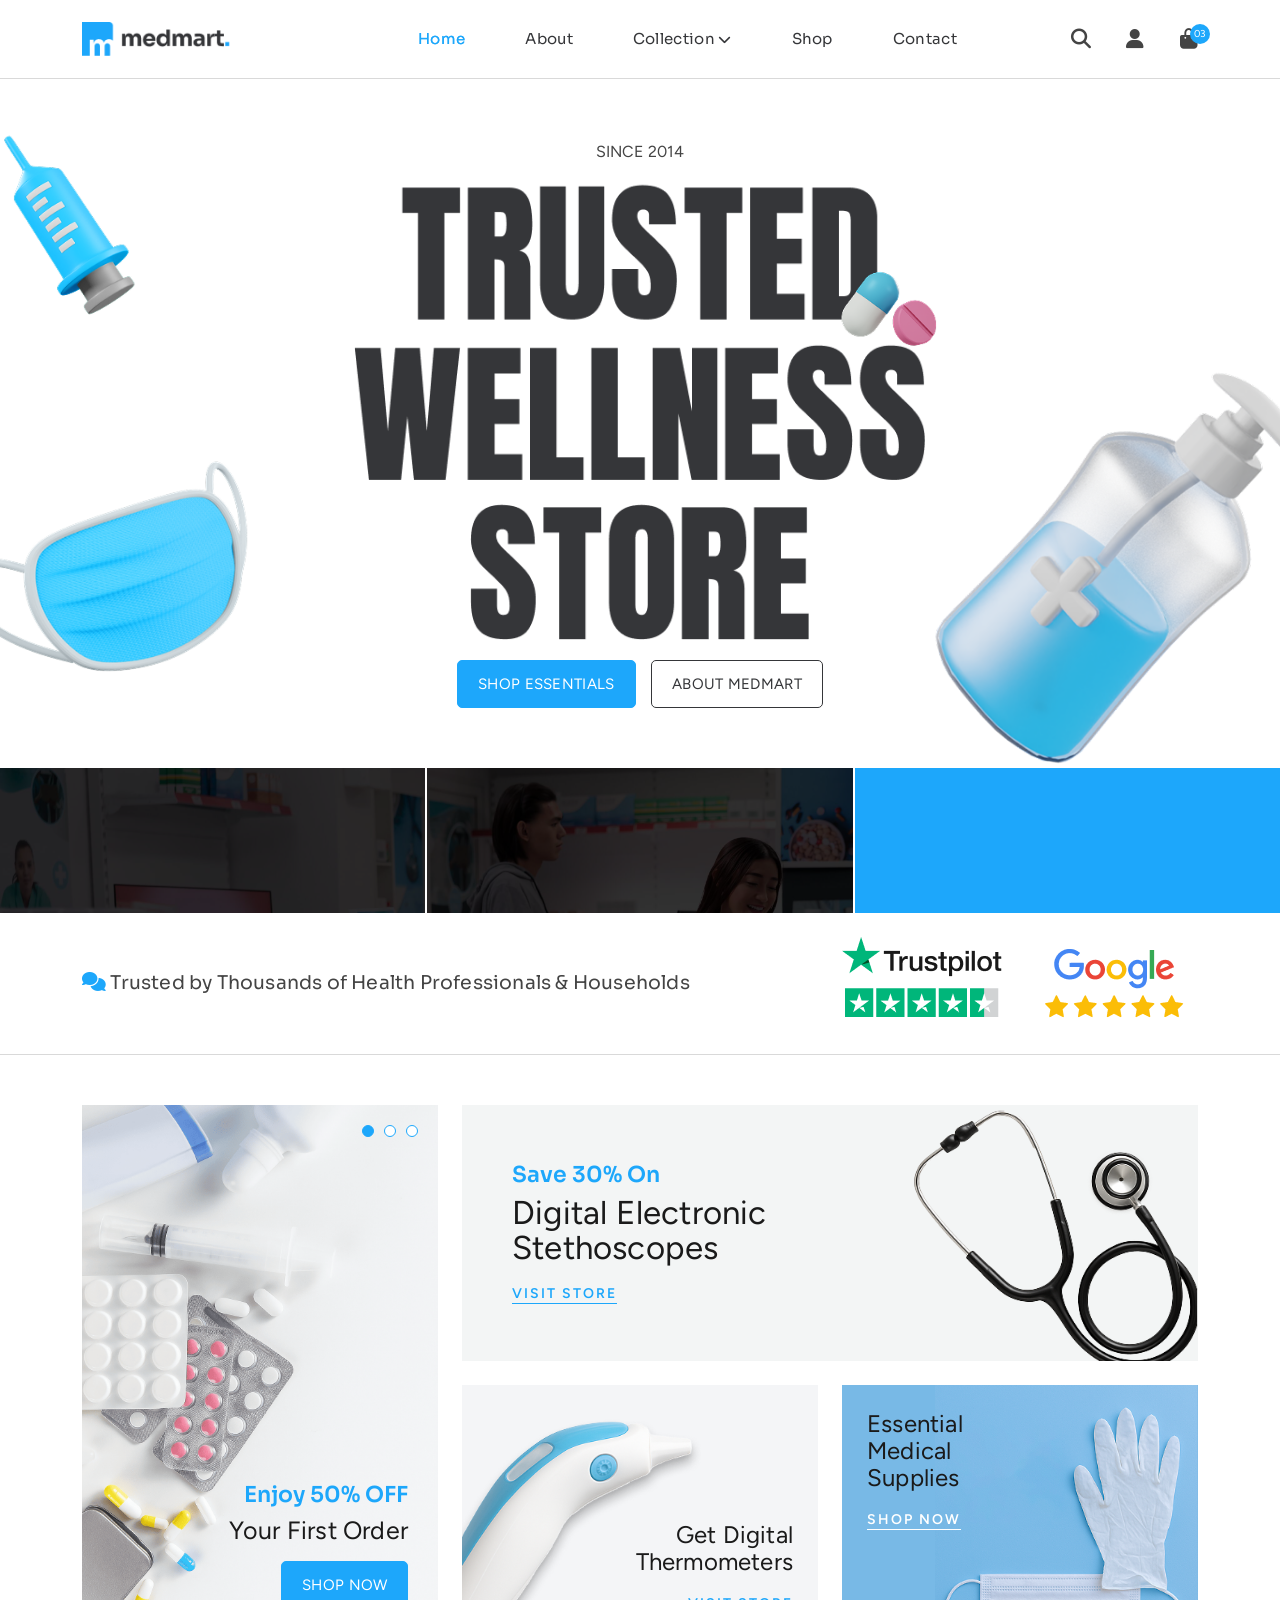
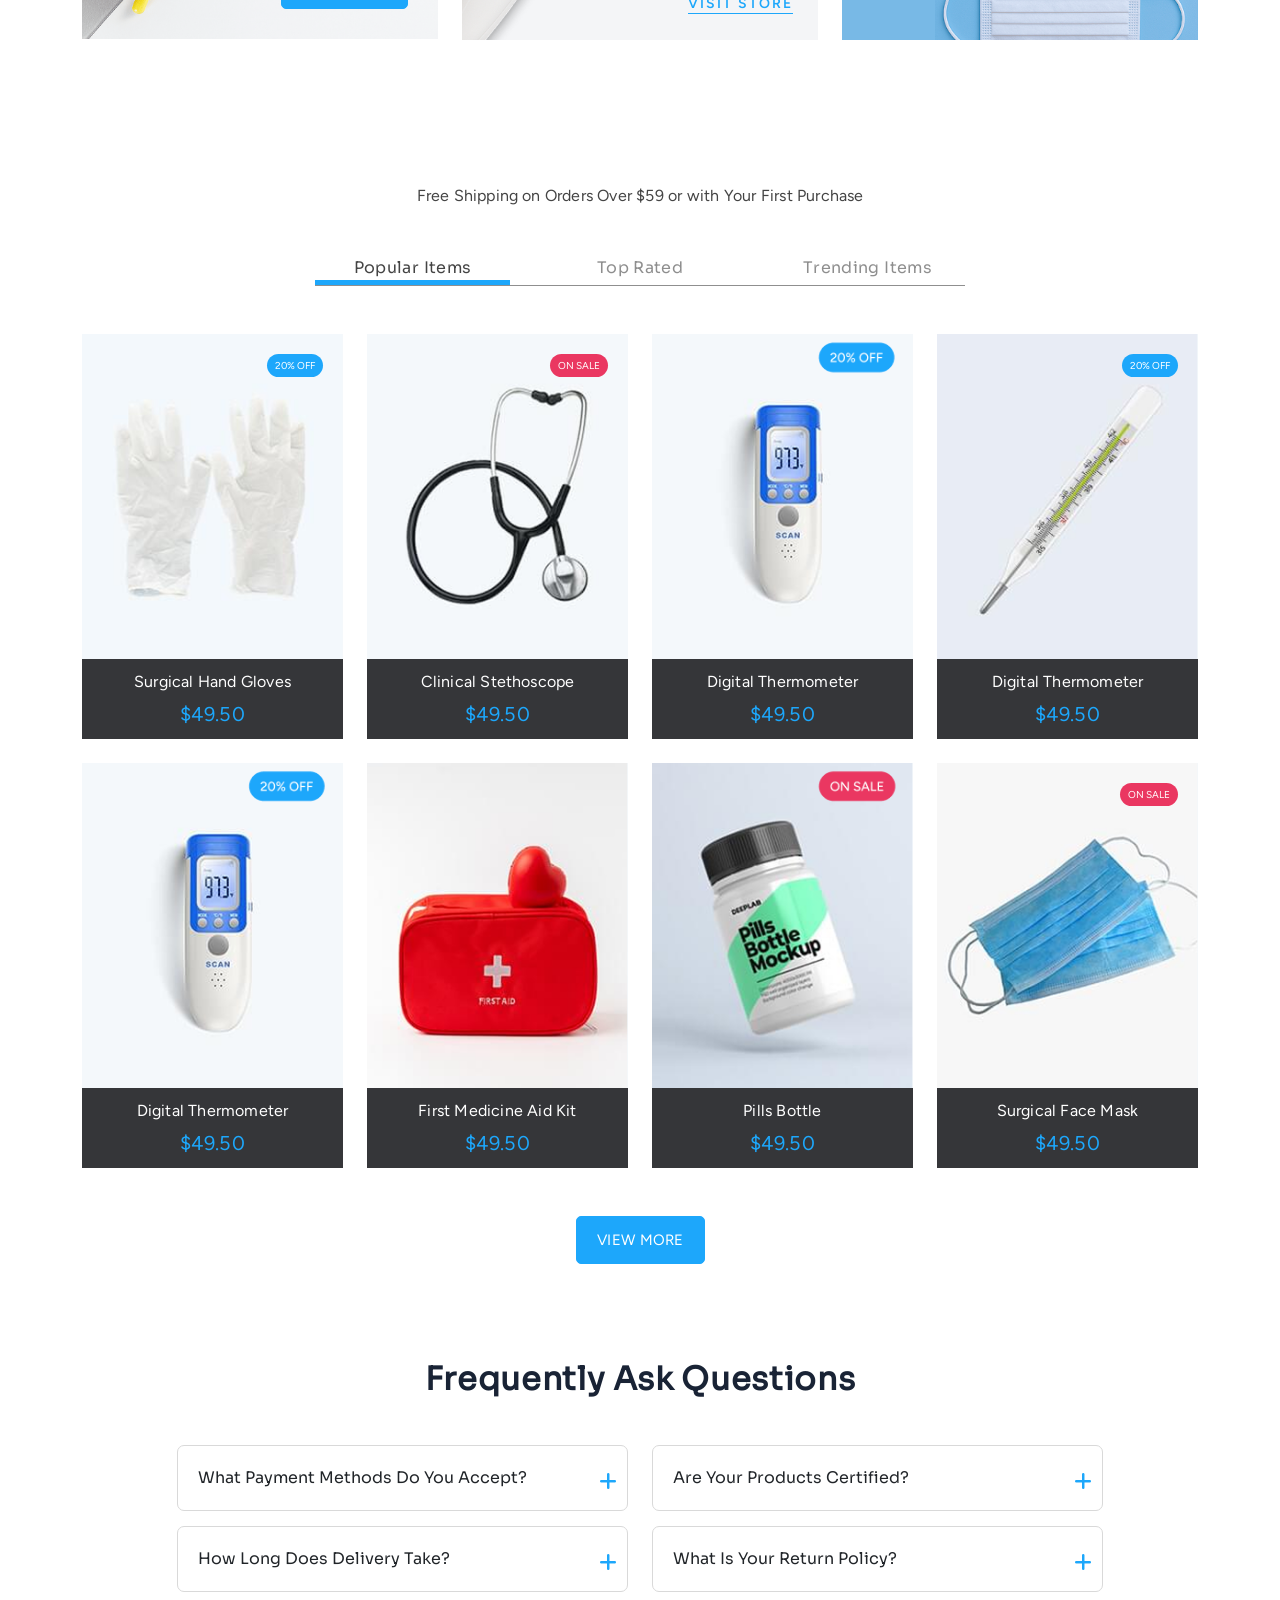
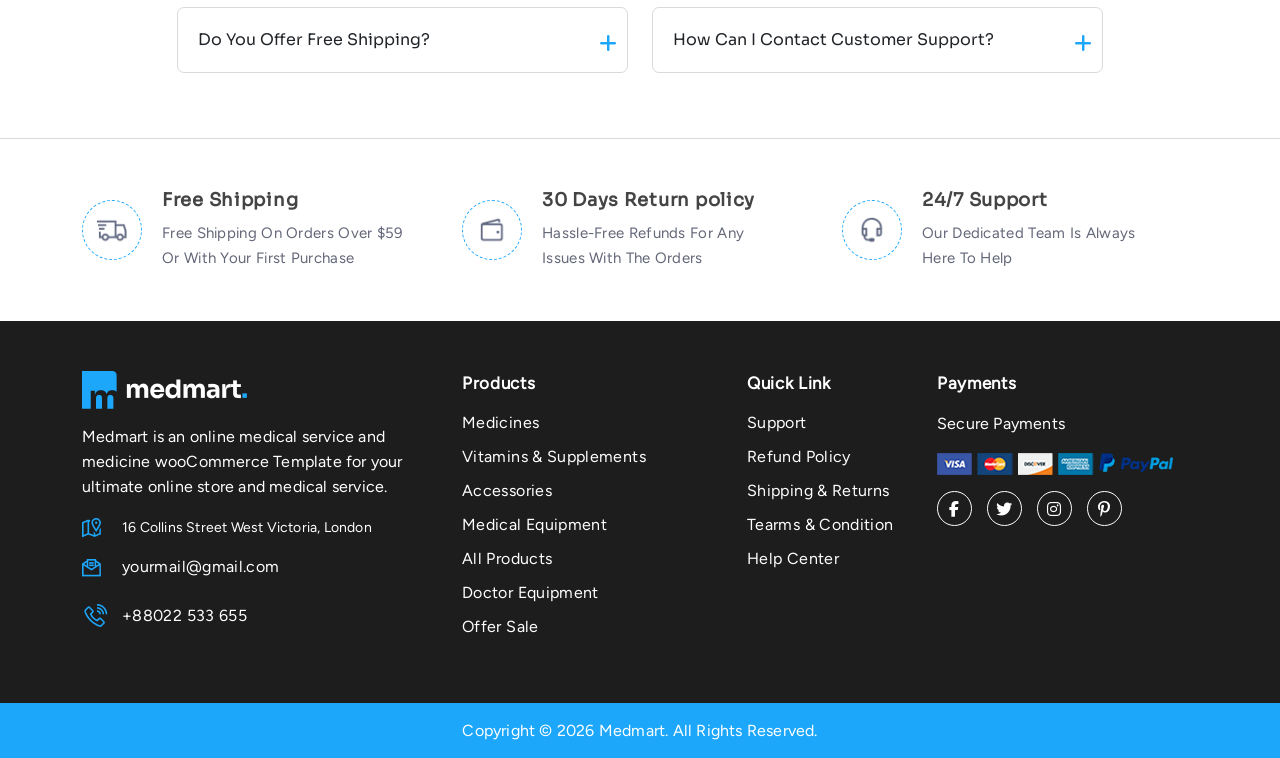
==== commit 4ebe6374: "Add files via upload" ====
--- a/index.html
+++ b/index.html
@@ -1,1009 +1,989 @@
-<!DOCTYPE html>
-<html lang="en">
-
-<head>
-	<meta charset="utf-8" />
-	<meta http-equiv="X-UA-Compatible" content="IE=edge" />
-	<meta name="viewport" content="width=device-width,initial-scale=1.0" />
-	<meta name="description" content="" />
-	<meta name="keywords" content="" />
-	<meta name="robots" content="index, follow, max-image-preview:large, max-snippet:-1, max-video-preview:-1" />
-	<title>Medmart</title>
-	<link rel="icon" type="image/x-icon" href="assets/images/faviocn.png">
-	<link href="assets/css/all.min.css" rel="stylesheet" />
-	<link href="assets/css/aos.css" rel="stylesheet" />
-	<link href="assets/css/bootstrap.min.css" rel="stylesheet" />
-	<link href="assets/css/jquery.fancybox.css" rel="stylesheet" />
-	<link href="assets/css/meanmenu.css" rel="stylesheet" />
-	<link href="assets/css/owl.carousel.min.css" rel="stylesheet" />
-	<link href="assets/css/style.css" rel="stylesheet" />
-	<link href="assets/css/media.css" rel="stylesheet" />
-	<link href="assets/css/fancybox.css" rel="stylesheet" />
-	<script src="assets/js/jquery.min.js"></script>
-</head>
-
-<body>
-	<header>
-		<div class="header">
-			<div class="container">
-				<div class="head_in">
-					<div class="row justify-content-between align-items-lg-center">
-						<div class="col-xxl-2 col-md-3 col-7">
-							<div class="logos">
-								<a href="index.html">
-									<img src="assets/images/logo.png" alt="logo">
-								</a>
-							</div>
-						</div>
-						<div class="col-xxl-8 col-md-7 col-5">
-							<div class="menu_side" id="menu_section">
-								<div class="menu_sec">
-									<nav class="menu" id="nav">
-										<ul>
-											<li class="active"><a href="index.html">home</a></li>
-											<li>
-												<a href="javascript:void(0)">About
-												</a>
-
-											</li>
-											<li>
-												<a href="javascript:void(0)">Collection <i
-														class="fa-solid fa-chevron-down"></i>
-												</a>
-												<div class="sub_menu">
-													<ul>
-														<li><a href="javascript:void(0)">Medications</a></li>
-														<li><a href="javascript:void(0)">Stethoscopes</a></li>
-														<li><a href="javascript:void(0)">Thermometers</a></li>
-														<li><a href="javascript:void(0)">Medical Supplies</a></li>
-													</ul>
-												</div>
-											</li>
-											<li><a href="javascript:void(0)">shop</a>
-
-											</li>
-											<li>
-												<a href="javascript:void(0)">contact</a>
-
-											</li>
-										</ul>
-									</nav>
-									<div class=" mobile-menu hidden-lg hidden-xlg hidden-xx hidden-sp"></div>
-								</div>
-
-							</div>
-						</div>
-						<div class="col-xxl-2 col-md-2 d-none d-lg-block">
-							<div class="register" id="register_section">
-								<ul>
-									<li>
-										<a href="javascript:void(0)"><i class="fa-solid fa-magnifying-glass"></i></a>
-									</li>
-									<li>
-										<a href="javascript:void(0)"><i class="fa-solid fa-user"></i></a>
-									</li>
-									<li>
-										<a href="javascript:void(0)" class="shoping">
-											<i class="fa-solid fa-bag-shopping"></i>
-											<span>03</span>
-										</a>
-									</li>
-								</ul>
-
-
-
-							</div>
-						</div>
-					</div>
-				</div>
-			</div>
-		</div>
-	</header>
-
-
-	<div class="main-content">
-		<section class="banner_sec">
-			<div class="banner">
-				<div class="container">
-					<div class="banner_in">
-						<p>SINCE 2014</p>
-						<!-- <h1>trusted <br> wellness <br> store</h1> -->
-						<div class="img" data-aos="zoom-in" data-aos-duration="2000" >
-							 <img src="assets/images/ban_text.png" alt="banner text" class="img-fluid">
-						</div>
-						<ul>
-							<li><a href="#" class="less1">Shop Essentials</a>
-							</li>
-							<li><a href="#" class="less">About Medmart</a></li>
-						</ul>
-					</div>
-				</div>
-				<div class="posi1" data-aos="fade-left" data-aos-duration="2000">
-					<img src="assets/images/ban_vaccine.png" alt="ban_vaccine" class="img-fluid">
-				</div>
-				<div class="posi2"  data-aos="fade-left" data-aos-duration="3000">
-					<img src="assets/images/ban_mask.png" alt="ban_mask" class="img-fluid">
-				</div>
-				<div class="posi3"  data-aos="fade-right" data-aos-duration="2000">
-					<img src="assets/images/ban_medicine.png" alt="ban_medicine" class="img-fluid">
-				</div>
-			</div>
-		</section>
-		<section class="customer_sec">
-			<div class="customer">
-
-				<div class="cust_in">
-					<div class="row m-0">
-						<div class="col-lg-4 col-md-4">
-							<div class="cust_box box1">
-								<span data-aos="fade-up"
-     data-aos-duration="2000">99% Customer Satisfaction</span>
-								<p data-aos="fade-down"
-     data-aos-duration="2000">Rated highly for quality & <br>reliability</p>
-							</div>
-						</div>
-						<div class="col-lg-4 col-md-4">
-							<div class="cust_box box2">
-								<span data-aos="fade-up"
-     data-aos-duration="2000">Next-Day Dispatch</span>
-								<p data-aos="fade-down"
-     data-aos-duration="2000">Quick, dependable shipping <br> across the UK</p>
-							</div>
-						</div>
-						<div class="col-lg-4 col-md-4">
-							<div class="cust_box box3">
-								<span data-aos="fade-up"
-     data-aos-duration="2500">Safe & Certified</span>
-								<p data-aos="fade-down"
-     data-aos-duration="2500">All products meet medical <br> safety standards</p>
-							</div>
-						</div>
-					</div>
-				</div>
-
-			</div>
-		</section>
-		<section class="review_sec">
-			<div class="review py-4">
-				<div class="container">
-					<div class="review_in">
-						<div class="row align-items-center">
-							<div class="col-lg-8 col-md-8">
-								<div class="trust_box" >
-									<p class="m-md-0" ><i class="fa-solid fa-comments"></i> Trusted by Thousands of Health
-										Professionals & Households</p>
-								</div>
-							</div>
-							<div class="col-lg-4 col-md-4">
-								<div class="trust_img">
-									<ul>
-										<li><a href="#"><img src="assets/images/trust.png" alt="trust_img" class="img-fluid"></a></li>
-										<li><a href="#"><img src="assets/images/review.png" alt="google review" class="img-fluid"></a>
-										</li>
-									</ul>
-								</div>
-							</div>
-						</div>
-					</div>
-				</div>
-			</div>
-		</section>
-		<section class="offer_sec">
-			<div class="offer pads">
-				<div class="container">
-					<div class="offer_in">
-						<div class="row row-gap-3 justify-content-between">
-							<div class="col-lg-4 col-md-5">
-								<div class="off_lft owl-carousel" id="offer_section">
-
-									<div class="items">
-										<div class="img">
-											<img src="assets/images/offer1.png" alt="offer img" class="img-fluid">
-										</div>
-										<div class="cnt">
-											<span>Enjoy 50% OFF</span>
-											<p>Your First Order </p>
-											<a href="#" class="less1">SHOP NOW</a>
-										</div>
-									</div>
-									<div class="items">
-										<div class="img">
-											<img src="assets/images/offer1.png" alt="offer img" class="img-fluid">
-										</div>
-										<div class="cnt">
-											<span>Enjoy 60% OFF</span>
-											<p>Your First Order </p>
-											<a href="#" class="less1">SHOP NOW</a>
-										</div>
-									</div>
-									<div class="items">
-										<div class="img">
-											<img src="assets/images/offer1.png" alt="offer img" class="img-fluid">
-										</div>
-										<div class="cnt">
-											<span>Enjoy 70% OFF</span>
-											<p>Your First Order </p>
-											<a href="#" class="less1">SHOP NOW</a>
-										</div>
-									</div>
-
-								</div>
-							</div>
-							<div class="col-lg-8 col-md-7">
-								<div class="off_ryt">
-									<div class="row row-gap-3 row-gap-lg-4">
-										<div class="col-md-12">
-											<div class="cmn box1" data-aos="fade-up"
-     data-aos-duration="1500">
-												<div class="text">
-													<span>Save 30% on</span>
-													<p>Digital Electronic Stethoscopes</p>
-													<a href="#">visit store</a>
-												</div>
-												<div class="img">
-													<img src="assets/images/offer2.png" alt="offer img" class="img-fluid">
-												</div>
-											</div>
-										</div>
-										<div class="col-md-6">
-											<div class="cmn box2" data-aos="fade-up"
-     data-aos-duration="2000">
-												<div class="text">
-													<p>Get Digital Thermometers</p>
-													<a href="#">visit store</a>
-												</div>
-												<!-- <div class="img">
-												<img src="assets/images/offer3.png" alt="offer img">
-											</div> -->
-											</div>
-										</div>
-										<div class="col-md-6">
-											<div class="cmn box3" data-aos="fade-up"
-     data-aos-duration="3000">
-												<div class="text">
-													<p>Essential Medical Supplies</p>
-													<a href="#">shop now</a>
-												</div>
-												<!-- <div class="img">
-												<img src="assets/images/offer4.png" alt="offer img">
-											</div> -->
-											</div>
-										</div>
-									</div>
-
-								</div>
-							</div>
-						</div>
-
-					</div>
-				</div>
-			</div>
-		</section>
-		<section class="product_sec">
-			<div class="prodect pads">
-				<div class="container">
-					<div class="product_in text-center">
-						<h2>Medical & Wellness Products</h2>
-						<p>Free Shipping on Orders Over $59 or with Your First Purchase</p>
-
-						<div class="tabs_cnt my-3 my-lg-5">
-							<ul class="nav nav-pills mb-5" role="tablist">
-								<li class="nav-item">
-									<a class="active" data-bs-toggle="pill" href="#popular">Popular Items</a>
-								</li>
-								<li class="nav-item">
-									<a data-bs-toggle="pill" href="#top-rated">Top Rated</a>
-								</li>
-								<li class="nav-item">
-									<a data-bs-toggle="pill" href="#trending">Trending Items</a>
-								</li>
-
-							</ul>
-
-							<div class="tab-content">
-								<div id="popular" class="tab-pane active">
-									<div class="row row-gap-4">
-										<div class="col-sm-6 col-md-4 col-lg-4 col-xl-3">
-											<div class="prd_box">
-												<a href="#">
-													<div class="img">
-														<img src="assets/images/product1.png" alt="product image">
-													</div>
-													<div class="cnt">
-														<p>Surgical Hand Gloves</p>
-														<span>$49.50</span>
-													</div>
-												</a>
-												<div class="offs">
-													<span>20% Off</span>
-												</div>
-											</div>
-										</div>
-										<div class="col-sm-6 col-md-4 col-lg-4 col-xl-3">
-											<div class="prd_box">
-												<a href="#">
-													<div class="img">
-														<img src="assets/images/product2.png" alt="product image">
-													</div>
-													<div class="cnt">
-														<p>Clinical Stethoscope</p>
-														<span>$49.50</span>
-													</div>
-												</a>
-												<div class="offs sale">
-													<span>on sale</span>
-												</div>
-											</div>
-										</div>
-										<div class="col-sm-6 col-md-4 col-lg-4 col-xl-3">
-											<div class="prd_box">
-												<a href="#">
-													<div class="img">
-														<img src="assets/images/product3.png" alt="product image">
-													</div>
-													<div class="cnt">
-														<p>Digital Thermometer</p>
-														<span>$49.50</span>
-													</div>
-												</a>
-
-											</div>
-										</div>
-										<div class="col-sm-6 col-md-4 col-lg-4 col-xl-3">
-											<div class="prd_box">
-												<a href="#">
-													<div class="img">
-														<img src="assets/images/product4.png" alt="product image">
-													</div>
-													<div class="cnt">
-														<p>Digital Thermometer</p>
-														<span>$49.50</span>
-													</div>
-												</a>
-												<div class="offs">
-													<span>20% Off</span>
-												</div>
-											</div>
-										</div>
-										<div class="col-sm-6 col-md-4 col-lg-4 col-xl-3">
-											<div class="prd_box">
-												<a href="#">
-													<div class="img">
-														<img src="assets/images/product5.png" alt="product image">
-													</div>
-													<div class="cnt">
-														<p>Digital Thermometer</p>
-														<span>$49.50</span>
-													</div>
-												</a>
-
-											</div>
-										</div>
-										<div class="col-sm-6 col-md-4 col-lg-4 col-xl-3">
-											<div class="prd_box">
-												<a href="#">
-													<div class="img">
-														<img src="assets/images/product6.png" alt="product image">
-													</div>
-													<div class="cnt">
-														<p>First Medicine Aid Kit</p>
-														<span>$49.50</span>
-													</div>
-												</a>
-
-											</div>
-										</div>
-										<div class="col-sm-6 col-md-4 col-lg-4 col-xl-3">
-											<div class="prd_box">
-												<a href="#">
-													<div class="img">
-														<img src="assets/images/product7.png" alt="product image">
-													</div>
-													<div class="cnt">
-														<p>Pills Bottle</p>
-														<span>$49.50</span>
-													</div>
-												</a>
-
-											</div>
-										</div>
-										<div class="col-sm-6 col-md-4 col-lg-4 col-xl-3">
-											<div class="prd_box">
-												<a href="#">
-													<div class="img">
-														<img src="assets/images/product8.png" alt="product image">
-													</div>
-													<div class="cnt">
-														<p>Surgical Face Mask</p>
-														<span>$49.50</span>
-													</div>
-												</a>
-												<div class="offs sale">
-													<span>on sale</span>
-												</div>
-											</div>
-										</div>
-									</div>
-								</div>
-								<div id="top-rated" class="tab-pane">
-									<div class="row row-gap-4">
-										<div class="col-sm-6 col-md-4 col-lg-4 col-xl-3">
-											<div class="prd_box">
-												<a href="#">
-													<div class="img">
-														<img src="assets/images/product3.png" alt="product image">
-													</div>
-													<div class="cnt">
-														<p>Digital Thermometer</p>
-														<span>$49.50</span>
-													</div>
-												</a>
-
-											</div>
-										</div>
-										<div class="col-sm-6 col-md-4 col-lg-4 col-xl-3">
-											<div class="prd_box">
-												<a href="#">
-													<div class="img">
-														<img src="assets/images/product4.png" alt="product image">
-													</div>
-													<div class="cnt">
-														<p>Digital Thermometer</p>
-														<span>$49.50</span>
-													</div>
-												</a>
-												<div class="offs">
-													<span>20% Off</span>
-												</div>
-											</div>
-										</div>
-										<div class="col-sm-6 col-md-4 col-lg-4 col-xl-3">
-											<div class="prd_box">
-												<a href="#">
-													<div class="img">
-														<img src="assets/images/product5.png" alt="product image">
-													</div>
-													<div class="cnt">
-														<p>Digital Thermometer</p>
-														<span>$49.50</span>
-													</div>
-												</a>
-
-											</div>
-										</div>
-										<div class="col-sm-6 col-md-4 col-lg-4 col-xl-3">
-											<div class="prd_box">
-												<a href="#">
-													<div class="img">
-														<img src="assets/images/product6.png" alt="product image">
-													</div>
-													<div class="cnt">
-														<p>First Medicine Aid Kit</p>
-														<span>$49.50</span>
-													</div>
-												</a>
-
-											</div>
-										</div>
-										<div class="col-sm-6 col-md-4 col-lg-4 col-xl-3">
-											<div class="prd_box">
-												<a href="#">
-													<div class="img">
-														<img src="assets/images/product1.png" alt="product image">
-													</div>
-													<div class="cnt">
-														<p>Surgical Hand Gloves</p>
-														<span>$49.50</span>
-													</div>
-												</a>
-												<div class="offs">
-													<span>20% Off</span>
-												</div>
-											</div>
-										</div>
-										<div class="col-sm-6 col-md-4 col-lg-4 col-xl-3">
-											<div class="prd_box">
-												<a href="#">
-													<div class="img">
-														<img src="assets/images/product2.png" alt="product image">
-													</div>
-													<div class="cnt">
-														<p>Clinical Stethoscope</p>
-														<span>$49.50</span>
-													</div>
-												</a>
-												<div class="offs sale">
-													<span>on sale</span>
-												</div>
-											</div>
-										</div>
-
-										<div class="col-sm-6 col-md-4 col-lg-4 col-xl-3">
-											<div class="prd_box">
-												<a href="#">
-													<div class="img">
-														<img src="assets/images/product7.png" alt="product image">
-													</div>
-													<div class="cnt">
-														<p>Pills Bottle</p>
-														<span>$49.50</span>
-													</div>
-												</a>
-
-											</div>
-										</div>
-										<div class="col-sm-6 col-md-4 col-lg-4 col-xl-3">
-											<div class="prd_box">
-												<a href="#">
-													<div class="img">
-														<img src="assets/images/product8.png" alt="product image">
-													</div>
-													<div class="cnt">
-														<p>Surgical Face Mask</p>
-														<span>$49.50</span>
-													</div>
-												</a>
-												<div class="offs sale">
-													<span>on sale</span>
-												</div>
-											</div>
-										</div>
-									</div>
-								</div>
-								<div id="trending" class="tab-pane ">
-									<div class="row row-gap-4">
-										<div class="col-sm-6 col-md-4 col-lg-4 col-xl-3">
-											<div class="prd_box">
-												<a href="#">
-													<div class="img">
-														<img src="assets/images/product5.png" alt="product image">
-													</div>
-													<div class="cnt">
-														<p>Digital Thermometer</p>
-														<span>$49.50</span>
-													</div>
-												</a>
-
-											</div>
-										</div>
-										<div class="col-sm-6 col-md-4 col-lg-4 col-xl-3">
-											<div class="prd_box">
-												<a href="#">
-													<div class="img">
-														<img src="assets/images/product6.png" alt="product image">
-													</div>
-													<div class="cnt">
-														<p>First Medicine Aid Kit</p>
-														<span>$49.50</span>
-													</div>
-												</a>
-
-											</div>
-										</div>
-										<div class="col-sm-6 col-md-4 col-lg-4 col-xl-3">
-											<div class="prd_box">
-												<a href="#">
-													<div class="img">
-														<img src="assets/images/product7.png" alt="product image">
-													</div>
-													<div class="cnt">
-														<p>Pills Bottle</p>
-														<span>$49.50</span>
-													</div>
-												</a>
-
-											</div>
-										</div>
-										<div class="col-sm-6 col-md-4 col-lg-4 col-xl-3">
-											<div class="prd_box">
-												<a href="#">
-													<div class="img">
-														<img src="assets/images/product8.png" alt="product image">
-													</div>
-													<div class="cnt">
-														<p>Surgical Face Mask</p>
-														<span>$49.50</span>
-													</div>
-												</a>
-												<div class="offs sale">
-													<span>on sale</span>
-												</div>
-											</div>
-										</div>
-										<div class="col-sm-6 col-md-4 col-lg-4 col-xl-3">
-											<div class="prd_box">
-												<a href="#">
-													<div class="img">
-														<img src="assets/images/product1.png" alt="product image">
-													</div>
-													<div class="cnt">
-														<p>Surgical Hand Gloves</p>
-														<span>$49.50</span>
-													</div>
-												</a>
-												<div class="offs">
-													<span>20% Off</span>
-												</div>
-											</div>
-										</div>
-										<div class="col-sm-6 col-md-4 col-lg-4 col-xl-3">
-											<div class="prd_box">
-												<a href="#">
-													<div class="img">
-														<img src="assets/images/product2.png" alt="product image">
-													</div>
-													<div class="cnt">
-														<p>Clinical Stethoscope</p>
-														<span>$49.50</span>
-													</div>
-												</a>
-												<div class="offs sale">
-													<span>on sale</span>
-												</div>
-											</div>
-										</div>
-										<div class="col-sm-6 col-md-4 col-lg-4 col-xl-3">
-											<div class="prd_box">
-												<a href="#">
-													<div class="img">
-														<img src="assets/images/product3.png" alt="product image">
-													</div>
-													<div class="cnt">
-														<p>Digital Thermometer</p>
-														<span>$49.50</span>
-													</div>
-												</a>
-
-											</div>
-										</div>
-										<div class="col-sm-6 col-md-4 col-lg-4 col-xl-3">
-											<div class="prd_box">
-												<a href="#">
-													<div class="img">
-														<img src="assets/images/product4.png" alt="product image">
-													</div>
-													<div class="cnt">
-														<p>Digital Thermometer</p>
-														<span>$49.50</span>
-													</div>
-												</a>
-												<div class="offs">
-													<span>20% Off</span>
-												</div>
-											</div>
-										</div>
-
-									</div>
-								</div>
-
-
-							</div>
-
-						</div>
-						<a href="#" class="less1">view more</a>
-					</div>
-				</div>
-			</div>
-
-		</section>
-		<section class="faq_sec">
-			<div class="faq pads pt-2 pt-lg-5">
-				<div class="container">
-					<div class="faq_in">
-						<h3 class="text-center">Frequently Ask Questions</h3>
-						<div class="row mt-3 mt-lg-5 justify-content-center">
-							<div class="col-lg-5">
-								<div class="lft">
-									<div class="accordion" id="accordian_faq">
-										<div class="accordion-item">
-											<div id="item1">
-												<button class="accordion-button collapsed" data-bs-toggle="collapse"
-													data-bs-target="#item-1" aria-expanded="false"
-													aria-controls="item-1">
-													What payment methods do you accept?
-												</button>
-											</div>
-											<div id="item-1" class="accordion-collapse collapse "
-												aria-labelledby="item1" data-bs-parent="#accordian_faq">
-												<div class="accordion-body">
-													<p>
-														Lorem ipsum dolor sit amet, consectetur adipiscing elit. Nunc at
-														tortor in libero venenatis mattis. Donec ac neque in turpis
-														interdum pharetra. Ut id viverra felis. Vestibulum eu ultricies
-														eros, ac aliquet ante. Mauris a eros consequat, commodo ante
-														sed, imperdiet magna. Fusce nulla enim, gravida id arcu at,
-														tincidunt rutrum enim.
-
-
-												</div>
-											</div>
-										</div>
-										<div class="accordion-item">
-											<div id="item2">
-												<button class="accordion-button collapsed" data-bs-toggle="collapse"
-													data-bs-target="#item-2" aria-expanded="true"
-													aria-controls="item-2">
-													How long does delivery take?
-												</button>
-											</div>
-											<div id="item-2" class="accordion-collapse collapse" aria-labelledby="item2"
-												data-bs-parent="#accordian_faq">
-												<div class="accordion-body">
-													<p>Lorem ipsum dolor sit amet, consectetur adipiscing elit. Nunc at
-														tortor in libero venenatis mattis. Donec ac neque in turpis
-														interdum pharetra. Ut id viverra felis. Vestibulum eu ultricies
-														eros, ac aliquet ante. Mauris a eros consequat, commodo ante
-														sed, imperdiet magna. Fusce nulla enim, gravida id arcu at,
-														tincidunt rutrum enim. Suspendisse elementum velit mauris, quis
-														finibus diam vehicula eu. Suspendisse consequat vitae purus eget
-														congue. Nulla laoreet neque odio, id pulvinar quam dignissim ut.
-													</p>
-												</div>
-											</div>
-										</div>
-										<div class="accordion-item">
-											<div id="item3">
-												<button class="accordion-button collapsed" data-bs-toggle="collapse"
-													data-bs-target="#item-3" aria-expanded="false"
-													aria-controls="item-3">
-													Do you offer free shipping?
-												</button>
-											</div>
-											<div id="item-3" class="accordion-collapse collapse" aria-labelledby="item3"
-												data-bs-parent="#accordian_faq">
-												<div class="accordion-body">
-													<p>Lorem ipsum dolor sit amet, consectetur adipiscing elit. Nunc at
-														tortor in libero venenatis mattis. Donec ac neque in turpis
-														interdum pharetra. Ut id viverra felis. Vestibulum eu ultricies
-														eros, ac aliquet ante. Mauris a eros consequat, commodo ante
-														sed, imperdiet magna. Fusce nulla enim, gravida id arcu at,
-														tincidunt rutrum enim. Suspendisse elementum velit mauris, quis
-														finibus diam vehicula eu. Suspendisse consequat vitae purus eget
-														congue. Nulla laoreet neque odio, id pulvinar quam dignissim ut.
-													</p>
-												</div>
-											</div>
-										</div>
-									</div>
-								</div>
-							</div>
-							<div class="col-lg-5">
-								<div class="lft">
-									<div class="accordion" id="accordian_faq1">
-										<div class="accordion-item">
-											<div id="item4">
-												<button class="accordion-button collapsed" data-bs-toggle="collapse"
-													data-bs-target="#item-4" aria-expanded="false"
-													aria-controls="item-4">
-													Are your products certified?
-												</button>
-											</div>
-											<div id="item-4" class="accordion-collapse collapse" aria-labelledby="item4"
-												data-bs-parent="#accordian_faq">
-												<div class="accordion-body">
-													<p>Lorem ipsum dolor sit amet, consectetur adipiscing elit. Nunc at
-														tortor in libero venenatis mattis. Donec ac neque in turpis
-														interdum pharetra. Ut id viverra felis. Vestibulum eu ultricies
-														eros, ac aliquet ante. Mauris a eros consequat, commodo ante
-														sed, imperdiet magna. Fusce nulla enim, gravida id arcu at,
-														tincidunt rutrum enim. Suspendisse elementum velit mauris, quis
-														finibus diam vehicula eu. Suspendisse consequat vitae purus eget
-														congue. Nulla laoreet neque odio, id pulvinar quam dignissim ut.
-													</p>
-												</div>
-											</div>
-										</div>
-										<div class="accordion-item">
-											<div id="item5">
-												<button class="accordion-button collapsed" data-bs-toggle="collapse"
-													data-bs-target="#item-5" aria-expanded="false"
-													aria-controls="item-5">
-													What is your return policy?
-												</button>
-											</div>
-											<div id="item-5" class="accordion-collapse collapse" aria-labelledby="item5"
-												data-bs-parent="#accordian_faq">
-												<div class="accordion-body">
-													<p>Lorem ipsum dolor sit amet, consectetur adipiscing elit. Nunc at
-														tortor in libero venenatis mattis. Donec ac neque in turpis
-														interdum pharetra. Ut id viverra felis. Vestibulum eu ultricies
-														eros, ac aliquet ante. Mauris a eros consequat, commodo ante
-														sed, imperdiet magna. Fusce nulla enim, gravida id arcu at,
-														tincidunt rutrum enim. Suspendisse elementum velit mauris, quis
-														finibus diam vehicula eu. Suspendisse consequat vitae purus eget
-														congue. Nulla laoreet neque odio, id pulvinar quam dignissim ut.
-													</p>
-												</div>
-											</div>
-										</div>
-										<div class="accordion-item">
-											<div id="item6">
-												<button class="accordion-button collapsed" data-bs-toggle="collapse"
-													data-bs-target="#item-6" aria-expanded="false"
-													aria-controls="item-6">
-													How can I contact customer support?
-												</button>
-											</div>
-											<div id="item-6" class="accordion-collapse collapse" aria-labelledby="item6"
-												data-bs-parent="#accordian_faq">
-												<div class="accordion-body">
-													<p>Lorem ipsum dolor sit amet, consectetur adipiscing elit. Nunc at
-														tortor in libero venenatis mattis. Donec ac neque in turpis
-														interdum pharetra. Ut id viverra felis. Vestibulum eu ultricies
-														eros, ac aliquet ante. Mauris a eros consequat, commodo ante
-														sed, imperdiet magna. Fusce nulla enim, gravida id arcu at,
-														tincidunt rutrum enim. Suspendisse elementum velit mauris, quis
-														finibus diam vehicula eu. Suspendisse consequat vitae purus eget
-														congue. Nulla laoreet neque odio, id pulvinar quam dignissim ut.
-													</p>
-												</div>
-											</div>
-										</div>
-									</div>
-								</div>
-							</div>
-						</div>
-					</div>
-				</div>
-			</div>
-		</section>
-		<section class="shipping_sec">
-			<div class="shipping pads">
-				<div class="container">
-					<div class="ship_in">
-
-						<div class="row justify-content-around row-gap-4">
-							<div class="col-md-6 col-lg-4" >
-								<div class="ship_box" data-aos="fade-up"
-     data-aos-duration="1500">
-									<div class="img">
-										<img src="assets/images/shipping1.png" alt="Free Shipping">
-									</div>
-									<div class="cnt">
-										<strong>Free Shipping</strong>
-										<p>Free Shipping on Orders Over $59 <br> or with Your First Purchase</p>
-									</div>
-								</div>
-							</div>
-							<div class="col-md-6 col-lg-4" >
-								<div class="ship_box" data-aos="fade-up"
-     data-aos-duration="2000">
-									<div class="img">
-										<img src="assets/images/shipping2.png" alt="30 Days Return policy">
-									</div>
-									<div class="cnt">
-										<strong >30 Days Return policy</strong>
-										<p>Hassle-free refunds for any <br> issues with the orders</p>
-									</div>
-								</div>
-							</div>
-							<div class="col-md-6 col-lg-4">
-								<div class="ship_box" data-aos="fade-up"
-     data-aos-duration="2500">
-									<div class="img">
-										<img src="assets/images/shipping3.png" alt="24/7 Support">
-									</div>
-									<div class="cnt">
-										<strong>24/7 Support</strong>
-										<p>Our dedicated team is always <br> here to help</p>
-									</div>
-								</div>
-							</div>
-
-						</div>
-
-					</div>
-				</div>
-			</div>
-		</section>
-	</div><!--main-content-->
-
-	<footer>
-		<footer>
-			<div class="foot_menu">
-				<div class="foot_menu1">
-					<div class="container">
-						<div class="foot_top row justify-content-between row-gap-md-4">
-							<div class="f-link col-md-6 col-lg-4">
-								<div class="cnt">
-									<a href="index.html"><img src="assets/images/foot-logo.png" alt="footer logo"></a>
-									<p>Medmart is an online medical service and
-										medicine wooCommerce Template for your
-										ultimate online store and medical service.</p>
-									<ul>
-										<li class="loc">
-											<i><img src="assets/images/map.png" alt="location "></i>
-											<p>16 Collins Street West Victoria, London</p>
-
-										</li>
-										
-										<li>
-											<i><img src="assets/images/mail.png" alt="mail"></i>
-											<a href="mailto:yourmail@gmail.com"
-												style="text-transform: lowercase;">yourmail@gmail.com</a>
-
-										</li>
-										<li>
-											<i><img src="assets/images/call.png" alt="mobile img"></i>
-											<a href="tel:88022 533 655"> +88022 533 655</a>
-										</li>
-
-									</ul>
-								</div>
-							</div>
-							<div class="f-link col-md-4 col-lg-3">
-								<strong>Products</strong>
-								<div class="flist">
-									<ul>
-										<li><a href="#">Medicines</a></li>
-										<li><a href="#">Vitamins & Supplements</a></li>
-										<li><a href="#">Accessories</a></li>
-										<li><a href="#">Medical Equipment</a></li>
-										<li><a href="#">All Products</a></li>
-										<li><a href="#">Doctor Equipment</a></li>
-										<li><a href="#">Offer Sale</a></li>
-									</ul>
-
-								</div>
-							</div>
-							<div class="f-link col-md-6 col-lg-2">
-								<strong>Quick Link</strong>
-								<div class="flist">
-									<ul>
-										<li><a href="#">Support</a></li>
-										<li><a href="#">Refund Policy</a></li>
-										<li><a href="#">Shipping & Returns</a></li>
-										<li><a href="#">Tearms & Condition</a></li>
-										<li><a href="#">Help Center</a></li>
-									</ul>
-
-								</div>
-							</div>
-							<div class="f-link col-md-4 col-lg-3">
-								<strong>Payments</strong>
-								<div class="flist">
-								
-										<p>Secure Payments</p>
-									
-									<img src="assets/images/payment.png" alt="payment" class="img-fluid">
-									<ul>
-										<li><a href="#" target="_blank"><i class="fab fa-facebook-f"></i></a></li>
-										<li><a href="#" target="_blank"><i class="fa-brands fa-twitter"></i></a></li>
-										<li><a href="#" target="_blank"><i class="fab fa-instagram"></i></a></li>
-										<li><a href="#" target="_blank"><i class="fa-brands fa-pinterest-p"></i></a>
-										</li>
-									</ul>
-								</div>
-							</div>
-						</div>
-					</div>
-				</div>
-				<div class="foot_menu2">
-					<div class="container">
-						<div class="cpy_ryt">
-							<p>Copyright ©
-								<script>
-									document.write(new Date().getFullYear())
-								</script> Medmart. All Rights Reserved.
-							</p>
-							
-						</div>
-					</div>
-				</div>
-			</div>
-		</footer>
-		<!-- JS/CSS Files-->
-		<script src="assets/js/aos.js"></script>
-		<script src="assets/js/bootstrap.min.js"></script>
-		<script src="assets/js/jquery-addons.js"></script>
-		<script src="assets/js/owl.carousel.min.js"></script>
-		<script src="assets/js/script.js"></script>
-		<script src="assets/js/jquery.fancybox.js"></script>
-</body>
-
-
-</html>
-
-
-
-
+<!DOCTYPE html>
+<html lang="en">
+
+<head>
+	<meta charset="utf-8" />
+	<meta http-equiv="X-UA-Compatible" content="IE=edge" />
+	<meta name="viewport" content="width=device-width,initial-scale=1.0" />
+	<meta name="description" content="" />
+	<meta name="keywords" content="" />
+	<meta name="robots" content="index, follow, max-image-preview:large, max-snippet:-1, max-video-preview:-1" />
+	<title>Medmart</title>
+	<link rel="icon" type="image/x-icon" href="assets/images/faviocn.png">
+	<link href="assets/css/all.min.css" rel="stylesheet" />
+	<link href="assets/css/aos.css" rel="stylesheet" />
+	<link href="assets/css/bootstrap.min.css" rel="stylesheet" />
+	<link href="assets/css/jquery.fancybox.css" rel="stylesheet" />
+	<link href="assets/css/meanmenu.css" rel="stylesheet" />
+	<link href="assets/css/owl.carousel.min.css" rel="stylesheet" />
+	<link href="assets/css/style.css" rel="stylesheet" />
+	<link href="assets/css/media.css" rel="stylesheet" />
+	<link href="assets/css/fancybox.css" rel="stylesheet" />
+	<script src="assets/js/jquery.min.js"></script>
+</head>
+
+<body>
+	<header>
+		<div class="header">
+			<div class="container">
+				<div class="head_in">
+					<div class="row justify-content-between align-items-lg-center">
+						<div class="col-xxl-2 col-md-3 col-7">
+							<div class="logos">
+								<a href="index.html">
+									<img src="assets/images/logo.png" alt="logo">
+								</a>
+							</div>
+						</div>
+						<div class="col-xxl-8 col-md-7 col-5">
+							<div class="menu_side" id="menu_section">
+								<div class="menu_sec">
+									<nav class="menu" id="nav">
+										<ul>
+											<li class="active"><a href="index.html">home</a></li>
+											<li>
+												<a href="javascript:void(0)">About</a>
+
+											</li>
+											<li>
+												<a href="javascript:void(0)">Collection <i
+														class="fa-solid fa-chevron-down"></i>
+												</a>
+												<div class="sub_menu">
+													<ul>
+														<li><a href="javascript:void(0)">Medications</a></li>
+														<li><a href="javascript:void(0)">Stethoscopes</a></li>
+														<li><a href="javascript:void(0)">Thermometers</a></li>
+														<li><a href="javascript:void(0)">Medical Supplies</a></li>
+													</ul>
+												</div>
+											</li>
+											<li><a href="javascript:void(0)">shop</a></li>
+											<li><a href="javascript:void(0)">contact</a></li>
+										</ul>
+									</nav>
+									<div class=" mobile-menu hidden-lg hidden-xlg hidden-xx hidden-sp"></div>
+								</div>
+
+							</div>
+						</div>
+						<div class="col-xxl-2 col-md-2 d-none d-lg-block">
+							<div class="register" id="register_section">
+								<ul>
+									<li>
+										<a href="javascript:void(0)"><i class="fa-solid fa-magnifying-glass"></i></a>
+									</li>
+									<li>
+										<a href="javascript:void(0)"><i class="fa-solid fa-user"></i></a>
+									</li>
+									<li>
+										<a href="javascript:void(0)" class="shoping">
+											<i class="fa-solid fa-bag-shopping"></i>
+											<span>03</span>
+										</a>
+									</li>
+								</ul>
+							</div>
+						</div>
+					</div>
+				</div>
+			</div>
+		</div>
+	</header>
+
+
+	<div class="main-content">
+		<section class="banner_sec">
+			<div class="banner">
+				<div class="container">
+					<div class="banner_in">
+						<p>SINCE 2014</p>
+						<div class="img" data-aos="zoom-in" data-aos-duration="2000">
+							<img src="assets/images/ban_text.png" alt="banner text" class="img-fluid">
+						</div>
+						<ul>
+							<li><a href="#" class="less1">Shop Essentials</a>
+							</li>
+							<li><a href="#" class="less">About Medmart</a></li>
+						</ul>
+					</div>
+				</div>
+				<div class="posi1" data-aos="fade-left" data-aos-duration="2000">
+					<img src="assets/images/ban_vaccine.png" alt="ban_vaccine" class="img-fluid">
+				</div>
+				<div class="posi2" data-aos="fade-left" data-aos-duration="3000">
+					<img src="assets/images/ban_mask.png" alt="ban_mask" class="img-fluid">
+				</div>
+				<div class="posi3" data-aos="fade-right" data-aos-duration="2000">
+					<img src="assets/images/ban_medicine.png" alt="ban_medicine" class="img-fluid">
+				</div>
+			</div>
+		</section>
+		<section class="customer_sec">
+			<div class="customer">
+
+				<div class="cust_in">
+					<div class="row m-0">
+						<div class="col-lg-4 col-md-4">
+							<div class="cust_box box1">
+								<span data-aos="fade-up" data-aos-duration="2000">99% Customer Satisfaction</span>
+								<p data-aos="fade-down" data-aos-duration="2000">Rated highly for quality &
+									<br>reliability
+								</p>
+							</div>
+						</div>
+						<div class="col-lg-4 col-md-4">
+							<div class="cust_box box2">
+								<span data-aos="fade-up" data-aos-duration="2000">Next-Day Dispatch</span>
+								<p data-aos="fade-down" data-aos-duration="2000">Quick, dependable shipping <br> across
+									the UK</p>
+							</div>
+						</div>
+						<div class="col-lg-4 col-md-4">
+							<div class="cust_box box3">
+								<span data-aos="fade-up" data-aos-duration="2500">Safe & Certified</span>
+								<p data-aos="fade-down" data-aos-duration="2500">All products meet medical <br> safety
+									standards</p>
+							</div>
+						</div>
+					</div>
+				</div>
+
+			</div>
+		</section>
+		<section class="review_sec">
+			<div class="review py-4">
+				<div class="container">
+					<div class="review_in">
+						<div class="row align-items-center">
+							<div class="col-lg-8 col-md-8">
+								<div class="trust_box">
+									<p class="m-md-0"><i class="fa-solid fa-comments"></i> Trusted by Thousands of
+										Health
+										Professionals & Households</p>
+								</div>
+							</div>
+							<div class="col-lg-4 col-md-4">
+								<div class="trust_img">
+									<ul>
+										<li><a href="#"><img src="assets/images/trust.png" alt="trust_img"
+													class="img-fluid"></a></li>
+										<li><a href="#"><img src="assets/images/review.png" alt="google review"
+													class="img-fluid"></a>
+										</li>
+									</ul>
+								</div>
+							</div>
+						</div>
+					</div>
+				</div>
+			</div>
+		</section>
+		<section class="offer_sec">
+			<div class="offer pads">
+				<div class="container">
+					<div class="offer_in">
+						<div class="row row-gap-3 justify-content-between">
+							<div class="col-lg-4 col-md-5">
+								<div class="off_lft owl-carousel" id="offer_section">
+
+									<div class="items">
+										<div class="img">
+											<img src="assets/images/offer1.png" alt="offer img" class="img-fluid">
+										</div>
+										<div class="cnt">
+											<span>Enjoy 50% OFF</span>
+											<p>Your First Order </p>
+											<a href="#" class="less1">SHOP NOW</a>
+										</div>
+									</div>
+									<div class="items">
+										<div class="img">
+											<img src="assets/images/offer1.png" alt="offer img" class="img-fluid">
+										</div>
+										<div class="cnt">
+											<span>Enjoy 60% OFF</span>
+											<p>Your First Order </p>
+											<a href="#" class="less1">SHOP NOW</a>
+										</div>
+									</div>
+									<div class="items">
+										<div class="img">
+											<img src="assets/images/offer1.png" alt="offer img" class="img-fluid">
+										</div>
+										<div class="cnt">
+											<span>Enjoy 70% OFF</span>
+											<p>Your First Order </p>
+											<a href="#" class="less1">SHOP NOW</a>
+										</div>
+									</div>
+
+								</div>
+							</div>
+							<div class="col-lg-8 col-md-7">
+								<div class="off_ryt">
+									<div class="row row-gap-3 row-gap-lg-4">
+										<div class="col-md-12">
+											<div class="cmn box1" data-aos="fade-up" data-aos-duration="1500">
+												<div class="text">
+													<span>Save 30% on</span>
+													<p>Digital Electronic Stethoscopes</p>
+													<a href="#">visit store</a>
+												</div>
+												<div class="img">
+													<img src="assets/images/offer2.png" alt="offer img"
+														class="img-fluid">
+												</div>
+											</div>
+										</div>
+										<div class="col-md-6">
+											<div class="cmn box2" data-aos="fade-up" data-aos-duration="2000">
+												<div class="text">
+													<p>Get Digital Thermometers</p>
+													<a href="#">visit store</a>
+												</div>
+											</div>
+										</div>
+										<div class="col-md-6">
+											<div class="cmn box3" data-aos="fade-up" data-aos-duration="3000">
+												<div class="text">
+													<p>Essential Medical Supplies</p>
+													<a href="#">shop now</a>
+												</div>
+											</div>
+										</div>
+									</div>
+
+								</div>
+							</div>
+						</div>
+
+					</div>
+				</div>
+			</div>
+		</section>
+		<section class="product_sec">
+			<div class="prodect pads">
+				<div class="container">
+					<div class="product_in text-center">
+						<h2 data-aos="fade-up" data-aos-duration="2000">Medical & Wellness Products</h2>
+						<p data-aos="fade-down" data-aos-duration="2000">Free Shipping on Orders Over $59 or with Your
+							First Purchase</p>
+
+						<div class="tabs_cnt my-3 my-lg-5">
+							<ul class="nav nav-pills mb-5" role="tablist">
+								<li class="nav-item">
+									<a class="active" data-bs-toggle="pill" href="#popular">Popular Items</a>
+								</li>
+								<li class="nav-item">
+									<a data-bs-toggle="pill" href="#top-rated">Top Rated</a>
+								</li>
+								<li class="nav-item">
+									<a data-bs-toggle="pill" href="#trending">Trending Items</a>
+								</li>
+
+							</ul>
+
+							<div class="tab-content">
+								<div id="popular" class="tab-pane active">
+									<div class="row row-gap-4">
+										<div class="col-sm-6 col-md-4 col-lg-4 col-xl-3">
+											<div class="prd_box">
+												<a href="#">
+													<div class="img">
+														<img src="assets/images/product1.png" alt="product image">
+													</div>
+													<div class="cnt">
+														<p>Surgical Hand Gloves</p>
+														<span>$49.50</span>
+													</div>
+												</a>
+												<div class="offs">
+													<span>20% Off</span>
+												</div>
+											</div>
+										</div>
+										<div class="col-sm-6 col-md-4 col-lg-4 col-xl-3">
+											<div class="prd_box">
+												<a href="#">
+													<div class="img">
+														<img src="assets/images/product2.png" alt="product image">
+													</div>
+													<div class="cnt">
+														<p>Clinical Stethoscope</p>
+														<span>$49.50</span>
+													</div>
+												</a>
+												<div class="offs sale">
+													<span>on sale</span>
+												</div>
+											</div>
+										</div>
+										<div class="col-sm-6 col-md-4 col-lg-4 col-xl-3">
+											<div class="prd_box">
+												<a href="#">
+													<div class="img">
+														<img src="assets/images/product3.png" alt="product image">
+													</div>
+													<div class="cnt">
+														<p>Digital Thermometer</p>
+														<span>$49.50</span>
+													</div>
+												</a>
+
+											</div>
+										</div>
+										<div class="col-sm-6 col-md-4 col-lg-4 col-xl-3">
+											<div class="prd_box">
+												<a href="#">
+													<div class="img">
+														<img src="assets/images/product4.png" alt="product image">
+													</div>
+													<div class="cnt">
+														<p>Digital Thermometer</p>
+														<span>$49.50</span>
+													</div>
+												</a>
+												<div class="offs">
+													<span>20% Off</span>
+												</div>
+											</div>
+										</div>
+										<div class="col-sm-6 col-md-4 col-lg-4 col-xl-3">
+											<div class="prd_box">
+												<a href="#">
+													<div class="img">
+														<img src="assets/images/product5.png" alt="product image">
+													</div>
+													<div class="cnt">
+														<p>Digital Thermometer</p>
+														<span>$49.50</span>
+													</div>
+												</a>
+
+											</div>
+										</div>
+										<div class="col-sm-6 col-md-4 col-lg-4 col-xl-3">
+											<div class="prd_box">
+												<a href="#">
+													<div class="img">
+														<img src="assets/images/product6.png" alt="product image">
+													</div>
+													<div class="cnt">
+														<p>First Medicine Aid Kit</p>
+														<span>$49.50</span>
+													</div>
+												</a>
+
+											</div>
+										</div>
+										<div class="col-sm-6 col-md-4 col-lg-4 col-xl-3">
+											<div class="prd_box">
+												<a href="#">
+													<div class="img">
+														<img src="assets/images/product7.png" alt="product image">
+													</div>
+													<div class="cnt">
+														<p>Pills Bottle</p>
+														<span>$49.50</span>
+													</div>
+												</a>
+
+											</div>
+										</div>
+										<div class="col-sm-6 col-md-4 col-lg-4 col-xl-3">
+											<div class="prd_box">
+												<a href="#">
+													<div class="img">
+														<img src="assets/images/product8.png" alt="product image">
+													</div>
+													<div class="cnt">
+														<p>Surgical Face Mask</p>
+														<span>$49.50</span>
+													</div>
+												</a>
+												<div class="offs sale">
+													<span>on sale</span>
+												</div>
+											</div>
+										</div>
+									</div>
+								</div>
+								<div id="top-rated" class="tab-pane">
+									<div class="row row-gap-4">
+										<div class="col-sm-6 col-md-4 col-lg-4 col-xl-3">
+											<div class="prd_box">
+												<a href="#">
+													<div class="img">
+														<img src="assets/images/product3.png" alt="product image">
+													</div>
+													<div class="cnt">
+														<p>Digital Thermometer</p>
+														<span>$49.50</span>
+													</div>
+												</a>
+
+											</div>
+										</div>
+										<div class="col-sm-6 col-md-4 col-lg-4 col-xl-3">
+											<div class="prd_box">
+												<a href="#">
+													<div class="img">
+														<img src="assets/images/product4.png" alt="product image">
+													</div>
+													<div class="cnt">
+														<p>Digital Thermometer</p>
+														<span>$49.50</span>
+													</div>
+												</a>
+												<div class="offs">
+													<span>20% Off</span>
+												</div>
+											</div>
+										</div>
+										<div class="col-sm-6 col-md-4 col-lg-4 col-xl-3">
+											<div class="prd_box">
+												<a href="#">
+													<div class="img">
+														<img src="assets/images/product5.png" alt="product image">
+													</div>
+													<div class="cnt">
+														<p>Digital Thermometer</p>
+														<span>$49.50</span>
+													</div>
+												</a>
+
+											</div>
+										</div>
+										<div class="col-sm-6 col-md-4 col-lg-4 col-xl-3">
+											<div class="prd_box">
+												<a href="#">
+													<div class="img">
+														<img src="assets/images/product6.png" alt="product image">
+													</div>
+													<div class="cnt">
+														<p>First Medicine Aid Kit</p>
+														<span>$49.50</span>
+													</div>
+												</a>
+
+											</div>
+										</div>
+										<div class="col-sm-6 col-md-4 col-lg-4 col-xl-3">
+											<div class="prd_box">
+												<a href="#">
+													<div class="img">
+														<img src="assets/images/product1.png" alt="product image">
+													</div>
+													<div class="cnt">
+														<p>Surgical Hand Gloves</p>
+														<span>$49.50</span>
+													</div>
+												</a>
+												<div class="offs">
+													<span>20% Off</span>
+												</div>
+											</div>
+										</div>
+										<div class="col-sm-6 col-md-4 col-lg-4 col-xl-3">
+											<div class="prd_box">
+												<a href="#">
+													<div class="img">
+														<img src="assets/images/product2.png" alt="product image">
+													</div>
+													<div class="cnt">
+														<p>Clinical Stethoscope</p>
+														<span>$49.50</span>
+													</div>
+												</a>
+												<div class="offs sale">
+													<span>on sale</span>
+												</div>
+											</div>
+										</div>
+
+										<div class="col-sm-6 col-md-4 col-lg-4 col-xl-3">
+											<div class="prd_box">
+												<a href="#">
+													<div class="img">
+														<img src="assets/images/product7.png" alt="product image">
+													</div>
+													<div class="cnt">
+														<p>Pills Bottle</p>
+														<span>$49.50</span>
+													</div>
+												</a>
+
+											</div>
+										</div>
+										<div class="col-sm-6 col-md-4 col-lg-4 col-xl-3">
+											<div class="prd_box">
+												<a href="#">
+													<div class="img">
+														<img src="assets/images/product8.png" alt="product image">
+													</div>
+													<div class="cnt">
+														<p>Surgical Face Mask</p>
+														<span>$49.50</span>
+													</div>
+												</a>
+												<div class="offs sale">
+													<span>on sale</span>
+												</div>
+											</div>
+										</div>
+									</div>
+								</div>
+								<div id="trending" class="tab-pane ">
+									<div class="row row-gap-4">
+										<div class="col-sm-6 col-md-4 col-lg-4 col-xl-3">
+											<div class="prd_box">
+												<a href="#">
+													<div class="img">
+														<img src="assets/images/product5.png" alt="product image">
+													</div>
+													<div class="cnt">
+														<p>Digital Thermometer</p>
+														<span>$49.50</span>
+													</div>
+												</a>
+
+											</div>
+										</div>
+										<div class="col-sm-6 col-md-4 col-lg-4 col-xl-3">
+											<div class="prd_box">
+												<a href="#">
+													<div class="img">
+														<img src="assets/images/product6.png" alt="product image">
+													</div>
+													<div class="cnt">
+														<p>First Medicine Aid Kit</p>
+														<span>$49.50</span>
+													</div>
+												</a>
+
+											</div>
+										</div>
+										<div class="col-sm-6 col-md-4 col-lg-4 col-xl-3">
+											<div class="prd_box">
+												<a href="#">
+													<div class="img">
+														<img src="assets/images/product7.png" alt="product image">
+													</div>
+													<div class="cnt">
+														<p>Pills Bottle</p>
+														<span>$49.50</span>
+													</div>
+												</a>
+
+											</div>
+										</div>
+										<div class="col-sm-6 col-md-4 col-lg-4 col-xl-3">
+											<div class="prd_box">
+												<a href="#">
+													<div class="img">
+														<img src="assets/images/product8.png" alt="product image">
+													</div>
+													<div class="cnt">
+														<p>Surgical Face Mask</p>
+														<span>$49.50</span>
+													</div>
+												</a>
+												<div class="offs sale">
+													<span>on sale</span>
+												</div>
+											</div>
+										</div>
+										<div class="col-sm-6 col-md-4 col-lg-4 col-xl-3">
+											<div class="prd_box">
+												<a href="#">
+													<div class="img">
+														<img src="assets/images/product1.png" alt="product image">
+													</div>
+													<div class="cnt">
+														<p>Surgical Hand Gloves</p>
+														<span>$49.50</span>
+													</div>
+												</a>
+												<div class="offs">
+													<span>20% Off</span>
+												</div>
+											</div>
+										</div>
+										<div class="col-sm-6 col-md-4 col-lg-4 col-xl-3">
+											<div class="prd_box">
+												<a href="#">
+													<div class="img">
+														<img src="assets/images/product2.png" alt="product image">
+													</div>
+													<div class="cnt">
+														<p>Clinical Stethoscope</p>
+														<span>$49.50</span>
+													</div>
+												</a>
+												<div class="offs sale">
+													<span>on sale</span>
+												</div>
+											</div>
+										</div>
+										<div class="col-sm-6 col-md-4 col-lg-4 col-xl-3">
+											<div class="prd_box">
+												<a href="#">
+													<div class="img">
+														<img src="assets/images/product3.png" alt="product image">
+													</div>
+													<div class="cnt">
+														<p>Digital Thermometer</p>
+														<span>$49.50</span>
+													</div>
+												</a>
+
+											</div>
+										</div>
+										<div class="col-sm-6 col-md-4 col-lg-4 col-xl-3">
+											<div class="prd_box">
+												<a href="#">
+													<div class="img">
+														<img src="assets/images/product4.png" alt="product image">
+													</div>
+													<div class="cnt">
+														<p>Digital Thermometer</p>
+														<span>$49.50</span>
+													</div>
+												</a>
+												<div class="offs">
+													<span>20% Off</span>
+												</div>
+											</div>
+										</div>
+
+									</div>
+								</div>
+
+
+							</div>
+
+						</div>
+						<a href="#" class="less1">view more</a>
+					</div>
+				</div>
+			</div>
+
+		</section>
+		<section class="faq_sec">
+			<div class="faq pads pt-2 pt-lg-5">
+				<div class="container">
+					<div class="faq_in">
+						<h3 class="text-center" data-aos="fade-up" data-aos-duration="2000">Frequently Ask Questions
+						</h3>
+						<div class="row mt-3 mt-lg-5 justify-content-center">
+							<div class="col-lg-5">
+								<div class="lft">
+									<div class="accordion" id="accordian_faq" data-aos="fade-right"
+										data-aos-duration="2000">
+										<div class="accordion-item">
+											<div id="item1">
+												<button class="accordion-button collapsed" data-bs-toggle="collapse"
+													data-bs-target="#item-1" aria-expanded="false"
+													aria-controls="item-1">
+													What payment methods do you accept?
+												</button>
+											</div>
+											<div id="item-1" class="accordion-collapse collapse "
+												aria-labelledby="item1" data-bs-parent="#accordian_faq">
+												<div class="accordion-body">
+													<p>
+														Lorem ipsum dolor sit amet, consectetur adipiscing elit. Nunc at
+														tortor in libero venenatis mattis. Donec ac neque in turpis
+														interdum pharetra. Ut id viverra felis. Vestibulum eu ultricies
+														eros, ac aliquet ante. Mauris a eros consequat, commodo ante
+														sed, imperdiet magna. Fusce nulla enim, gravida id arcu at,
+														tincidunt rutrum enim.
+
+
+												</div>
+											</div>
+										</div>
+										<div class="accordion-item">
+											<div id="item2">
+												<button class="accordion-button collapsed" data-bs-toggle="collapse"
+													data-bs-target="#item-2" aria-expanded="true"
+													aria-controls="item-2">
+													How long does delivery take?
+												</button>
+											</div>
+											<div id="item-2" class="accordion-collapse collapse" aria-labelledby="item2"
+												data-bs-parent="#accordian_faq">
+												<div class="accordion-body">
+													<p>Lorem ipsum dolor sit amet, consectetur adipiscing elit. Nunc at
+														tortor in libero venenatis mattis. Donec ac neque in turpis
+														interdum pharetra. Ut id viverra felis. Vestibulum eu ultricies
+														eros, ac aliquet ante. Mauris a eros consequat, commodo ante
+														sed, imperdiet magna. Fusce nulla enim, gravida id arcu at,
+														tincidunt rutrum enim. Suspendisse elementum velit mauris, quis
+														finibus diam vehicula eu. Suspendisse consequat vitae purus eget
+														congue. Nulla laoreet neque odio, id pulvinar quam dignissim ut.
+													</p>
+												</div>
+											</div>
+										</div>
+										<div class="accordion-item">
+											<div id="item3">
+												<button class="accordion-button collapsed" data-bs-toggle="collapse"
+													data-bs-target="#item-3" aria-expanded="false"
+													aria-controls="item-3">
+													Do you offer free shipping?
+												</button>
+											</div>
+											<div id="item-3" class="accordion-collapse collapse" aria-labelledby="item3"
+												data-bs-parent="#accordian_faq">
+												<div class="accordion-body">
+													<p>Lorem ipsum dolor sit amet, consectetur adipiscing elit. Nunc at
+														tortor in libero venenatis mattis. Donec ac neque in turpis
+														interdum pharetra. Ut id viverra felis. Vestibulum eu ultricies
+														eros, ac aliquet ante. Mauris a eros consequat, commodo ante
+														sed, imperdiet magna. Fusce nulla enim, gravida id arcu at,
+														tincidunt rutrum enim. Suspendisse elementum velit mauris, quis
+														finibus diam vehicula eu. Suspendisse consequat vitae purus eget
+														congue. Nulla laoreet neque odio, id pulvinar quam dignissim ut.
+													</p>
+												</div>
+											</div>
+										</div>
+									</div>
+								</div>
+							</div>
+							<div class="col-lg-5">
+								<div class="lft">
+									<div class="accordion" id="accordian_faq1" data-aos="fade-left"
+										data-aos-duration="2000">
+										<div class="accordion-item">
+											<div id="item4">
+												<button class="accordion-button collapsed" data-bs-toggle="collapse"
+													data-bs-target="#item-4" aria-expanded="false"
+													aria-controls="item-4">
+													Are your products certified?
+												</button>
+											</div>
+											<div id="item-4" class="accordion-collapse collapse" aria-labelledby="item4"
+												data-bs-parent="#accordian_faq">
+												<div class="accordion-body">
+													<p>Lorem ipsum dolor sit amet, consectetur adipiscing elit. Nunc at
+														tortor in libero venenatis mattis. Donec ac neque in turpis
+														interdum pharetra. Ut id viverra felis. Vestibulum eu ultricies
+														eros, ac aliquet ante. Mauris a eros consequat, commodo ante
+														sed, imperdiet magna. Fusce nulla enim, gravida id arcu at,
+														tincidunt rutrum enim. Suspendisse elementum velit mauris, quis
+														finibus diam vehicula eu. Suspendisse consequat vitae purus eget
+														congue. Nulla laoreet neque odio, id pulvinar quam dignissim ut.
+													</p>
+												</div>
+											</div>
+										</div>
+										<div class="accordion-item">
+											<div id="item5">
+												<button class="accordion-button collapsed" data-bs-toggle="collapse"
+													data-bs-target="#item-5" aria-expanded="false"
+													aria-controls="item-5">
+													What is your return policy?
+												</button>
+											</div>
+											<div id="item-5" class="accordion-collapse collapse" aria-labelledby="item5"
+												data-bs-parent="#accordian_faq">
+												<div class="accordion-body">
+													<p>Lorem ipsum dolor sit amet, consectetur adipiscing elit. Nunc at
+														tortor in libero venenatis mattis. Donec ac neque in turpis
+														interdum pharetra. Ut id viverra felis. Vestibulum eu ultricies
+														eros, ac aliquet ante. Mauris a eros consequat, commodo ante
+														sed, imperdiet magna. Fusce nulla enim, gravida id arcu at,
+														tincidunt rutrum enim. Suspendisse elementum velit mauris, quis
+														finibus diam vehicula eu. Suspendisse consequat vitae purus eget
+														congue. Nulla laoreet neque odio, id pulvinar quam dignissim ut.
+													</p>
+												</div>
+											</div>
+										</div>
+										<div class="accordion-item">
+											<div id="item6">
+												<button class="accordion-button collapsed" data-bs-toggle="collapse"
+													data-bs-target="#item-6" aria-expanded="false"
+													aria-controls="item-6">
+													How can I contact customer support?
+												</button>
+											</div>
+											<div id="item-6" class="accordion-collapse collapse" aria-labelledby="item6"
+												data-bs-parent="#accordian_faq">
+												<div class="accordion-body">
+													<p>Lorem ipsum dolor sit amet, consectetur adipiscing elit. Nunc at
+														tortor in libero venenatis mattis. Donec ac neque in turpis
+														interdum pharetra. Ut id viverra felis. Vestibulum eu ultricies
+														eros, ac aliquet ante. Mauris a eros consequat, commodo ante
+														sed, imperdiet magna. Fusce nulla enim, gravida id arcu at,
+														tincidunt rutrum enim. Suspendisse elementum velit mauris, quis
+														finibus diam vehicula eu. Suspendisse consequat vitae purus eget
+														congue. Nulla laoreet neque odio, id pulvinar quam dignissim ut.
+													</p>
+												</div>
+											</div>
+										</div>
+									</div>
+								</div>
+							</div>
+						</div>
+					</div>
+				</div>
+			</div>
+		</section>
+		<section class="shipping_sec">
+			<div class="shipping pads">
+				<div class="container">
+					<div class="ship_in">
+
+						<div class="row justify-content-around row-gap-4">
+							<div class="col-md-6 col-lg-4">
+								<div class="ship_box" data-aos="fade-up" data-aos-duration="1500">
+									<div class="img">
+										<img src="assets/images/shipping1.png" alt="Free Shipping">
+									</div>
+									<div class="cnt">
+										<strong>Free Shipping</strong>
+										<p>Free Shipping on Orders Over $59 <br> or with Your First Purchase</p>
+									</div>
+								</div>
+							</div>
+							<div class="col-md-6 col-lg-4">
+								<div class="ship_box" data-aos="fade-up" data-aos-duration="2000">
+									<div class="img">
+										<img src="assets/images/shipping2.png" alt="30 Days Return policy">
+									</div>
+									<div class="cnt">
+										<strong>30 Days Return policy</strong>
+										<p>Hassle-free refunds for any <br> issues with the orders</p>
+									</div>
+								</div>
+							</div>
+							<div class="col-md-6 col-lg-4">
+								<div class="ship_box" data-aos="fade-up" data-aos-duration="2500">
+									<div class="img">
+										<img src="assets/images/shipping3.png" alt="24/7 Support">
+									</div>
+									<div class="cnt">
+										<strong>24/7 Support</strong>
+										<p>Our dedicated team is always <br> here to help</p>
+									</div>
+								</div>
+							</div>
+
+						</div>
+
+					</div>
+				</div>
+			</div>
+		</section>
+	</div><!--main-content-->
+
+	<footer>
+		<footer>
+			<div class="foot_menu">
+				<div class="foot_menu1">
+					<div class="container">
+						<div class="foot_top row justify-content-between row-gap-md-4">
+							<div class="f-link col-md-6 col-lg-4">
+								<div class="cnt">
+									<a href="index.html"><img src="assets/images/foot-logo.png" alt="footer logo"></a>
+									<p>Medmart is an online medical service and
+										medicine wooCommerce Template for your
+										ultimate online store and medical service.</p>
+									<ul>
+										<li class="loc">
+											<i><img src="assets/images/map.png" alt="location "></i>
+											<p>16 Collins Street West Victoria, London</p>
+
+										</li>
+
+										<li>
+											<i><img src="assets/images/mail.png" alt="mail"></i>
+											<a href="mailto:yourmail@gmail.com"
+												style="text-transform: lowercase;">yourmail@gmail.com</a>
+
+										</li>
+										<li>
+											<i><img src="assets/images/call.png" alt="mobile img"></i>
+											<a href="tel:88022 533 655"> +88022 533 655</a>
+										</li>
+
+									</ul>
+								</div>
+							</div>
+							<div class="f-link col-md-4 col-lg-3">
+								<strong>Products</strong>
+								<div class="flist">
+									<ul>
+										<li><a href="#">Medicines</a></li>
+										<li><a href="#">Vitamins & Supplements</a></li>
+										<li><a href="#">Accessories</a></li>
+										<li><a href="#">Medical Equipment</a></li>
+										<li><a href="#">All Products</a></li>
+										<li><a href="#">Doctor Equipment</a></li>
+										<li><a href="#">Offer Sale</a></li>
+									</ul>
+
+								</div>
+							</div>
+							<div class="f-link col-md-6 col-lg-2">
+								<strong>Quick Link</strong>
+								<div class="flist">
+									<ul>
+										<li><a href="#">Support</a></li>
+										<li><a href="#">Refund Policy</a></li>
+										<li><a href="#">Shipping & Returns</a></li>
+										<li><a href="#">Tearms & Condition</a></li>
+										<li><a href="#">Help Center</a></li>
+									</ul>
+
+								</div>
+							</div>
+							<div class="f-link col-md-4 col-lg-3">
+								<strong>Payments</strong>
+								<div class="flist">
+
+									<p>Secure Payments</p>
+
+									<img src="assets/images/payment.png" alt="payment" class="img-fluid">
+									<ul>
+										<li><a href="#" target="_blank"><i class="fab fa-facebook-f"></i></a></li>
+										<li><a href="#" target="_blank"><i class="fa-brands fa-twitter"></i></a></li>
+										<li><a href="#" target="_blank"><i class="fab fa-instagram"></i></a></li>
+										<li><a href="#" target="_blank"><i class="fa-brands fa-pinterest-p"></i></a>
+										</li>
+									</ul>
+								</div>
+							</div>
+						</div>
+					</div>
+				</div>
+				<div class="foot_menu2">
+					<div class="container">
+						<div class="cpy_ryt">
+							<p>Copyright ©
+								<script>
+									document.write(new Date().getFullYear())
+								</script> Medmart. All Rights Reserved.
+							</p>
+
+						</div>
+					</div>
+				</div>
+			</div>
+		</footer>
+		<!-- JS/CSS Files-->
+		<script src="assets/js/aos.js"></script>
+		<script src="assets/js/bootstrap.min.js"></script>
+		<script src="assets/js/jquery-addons.js"></script>
+		<script src="assets/js/owl.carousel.min.js"></script>
+		<script src="assets/js/script.js"></script>
+		<script src="assets/js/jquery.fancybox.js"></script>
+</body>
+
+
+</html>
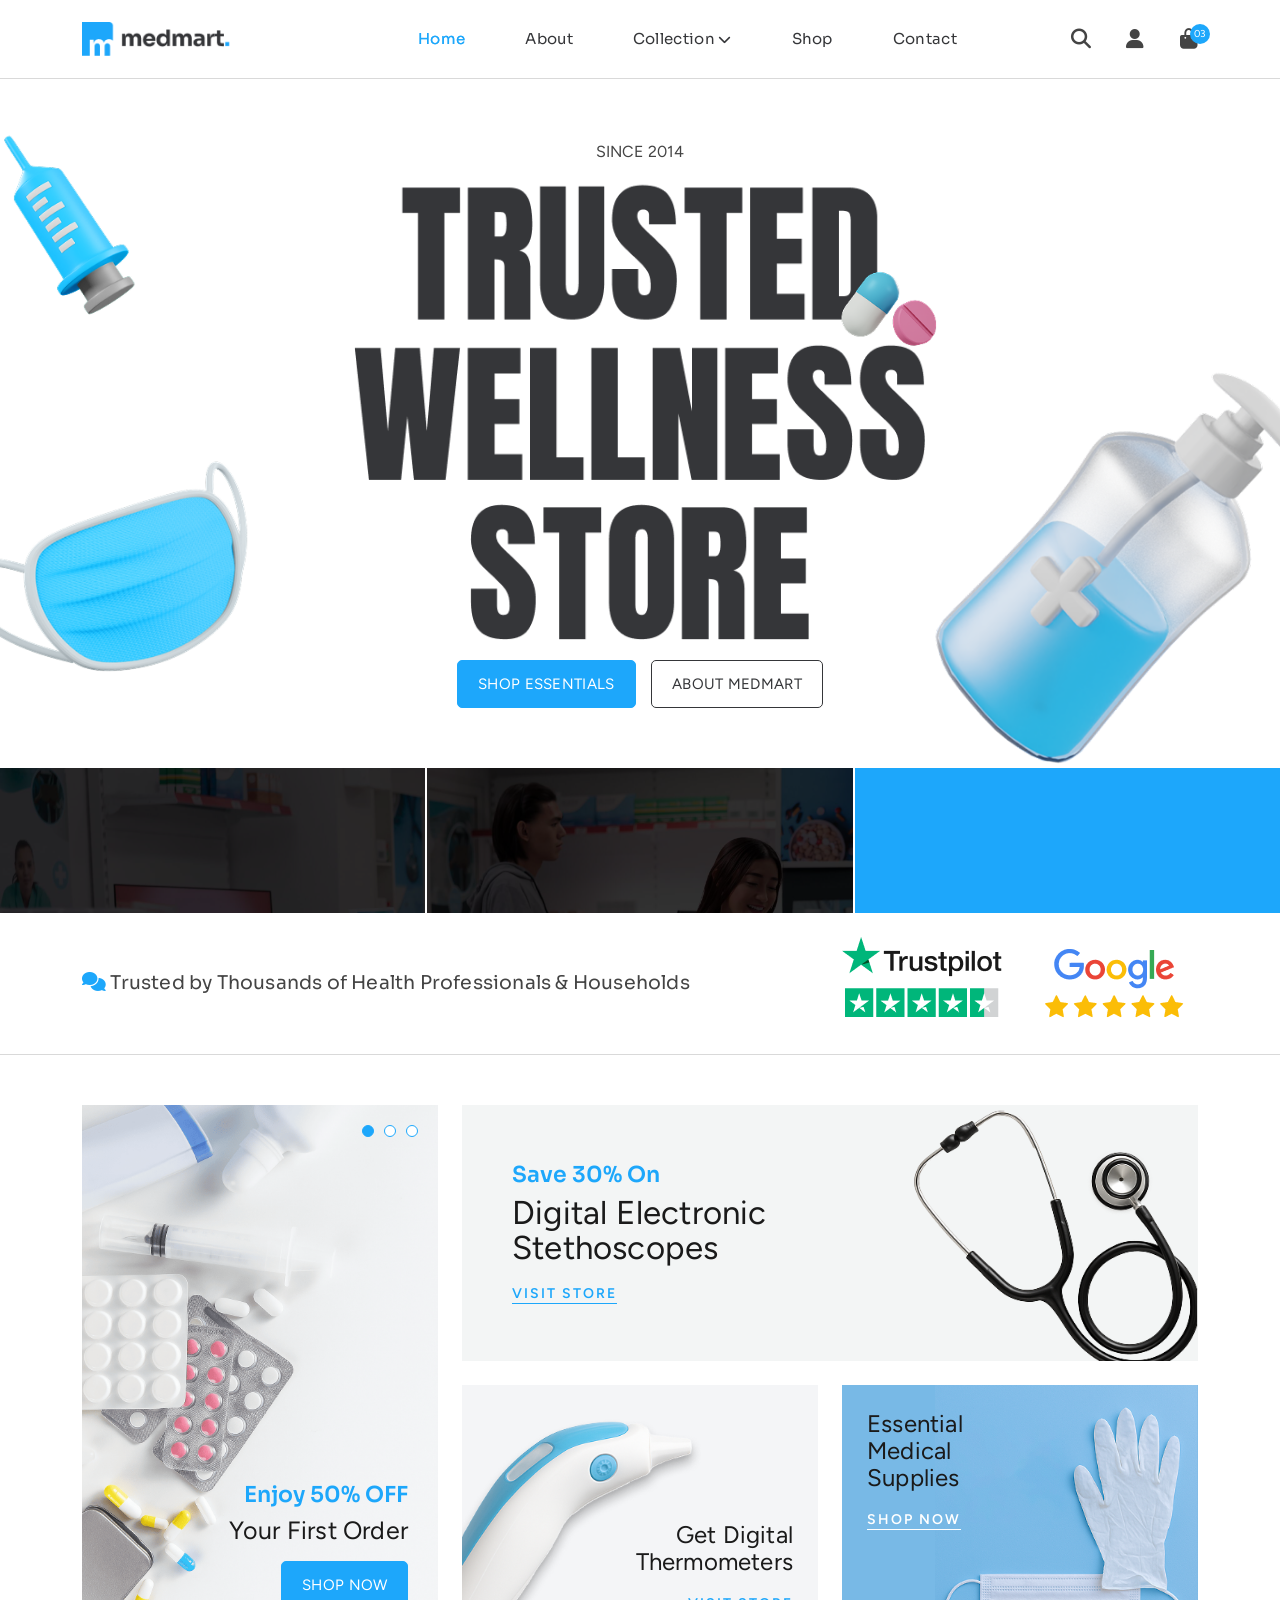
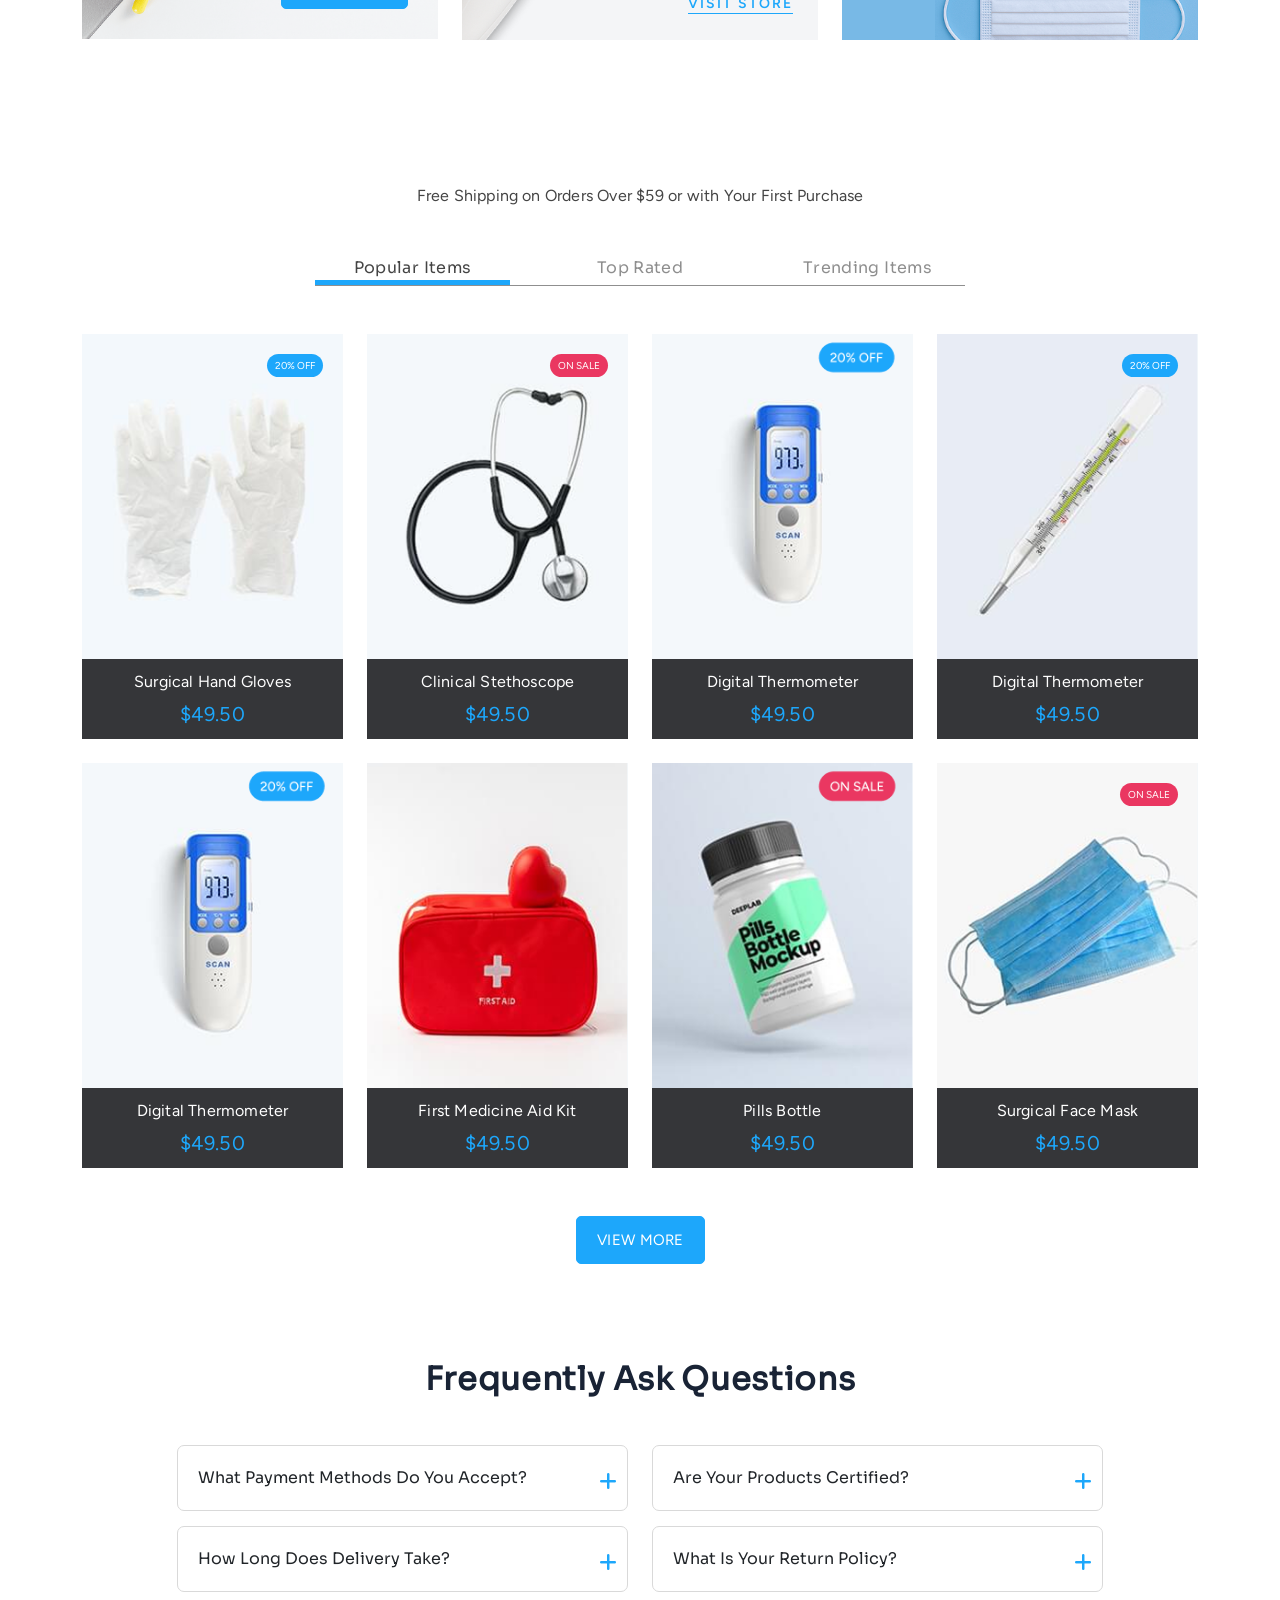
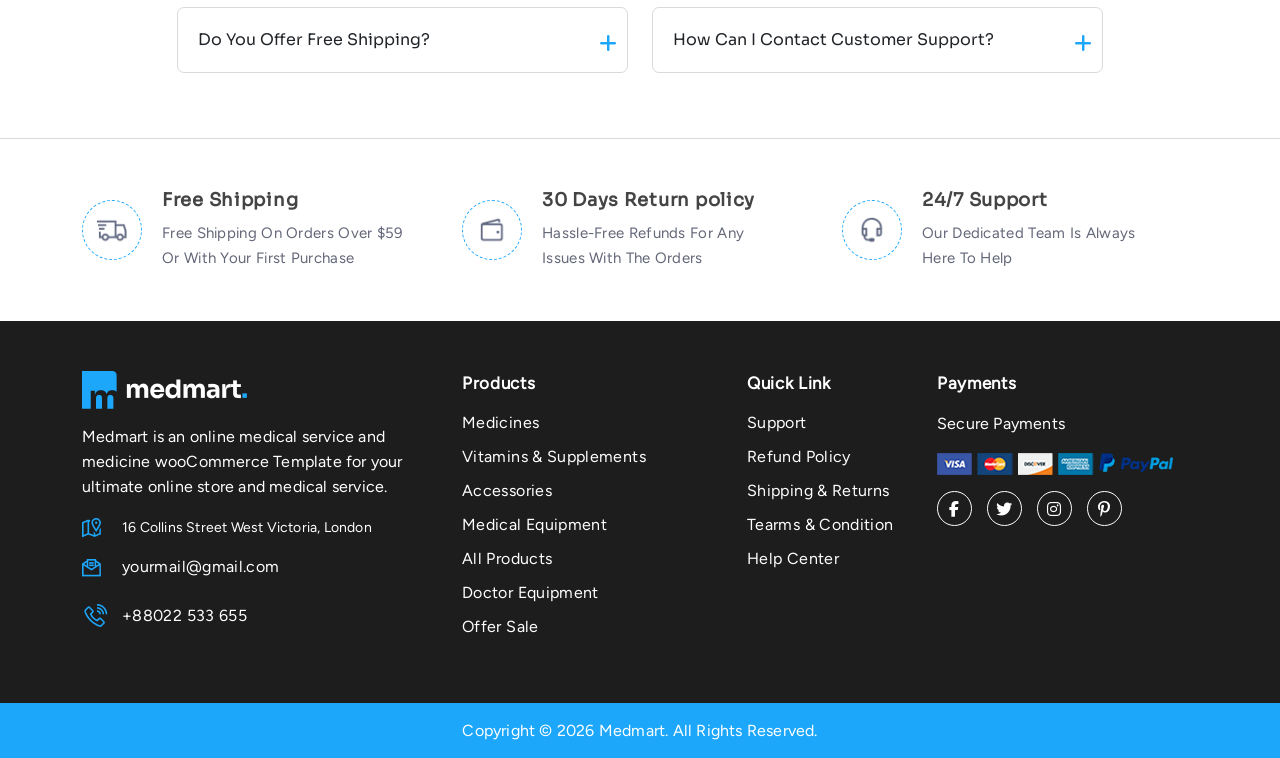
==== commit ce816b35: "Add files via upload" ====
--- a/index.html
+++ b/index.html
@@ -90,8 +90,6 @@
 			</div>
 		</div>
 	</header>
-
-
 	<div class="main-content">
 		<section class="banner_sec">
 			<div class="banner">
@@ -881,7 +879,6 @@
 			</div>
 		</section>
 	</div><!--main-content-->
-
 	<footer>
 		<footer>
 			<div class="foot_menu">
@@ -984,6 +981,4 @@
 		<script src="assets/js/script.js"></script>
 		<script src="assets/js/jquery.fancybox.js"></script>
 </body>
-
-
 </html>
